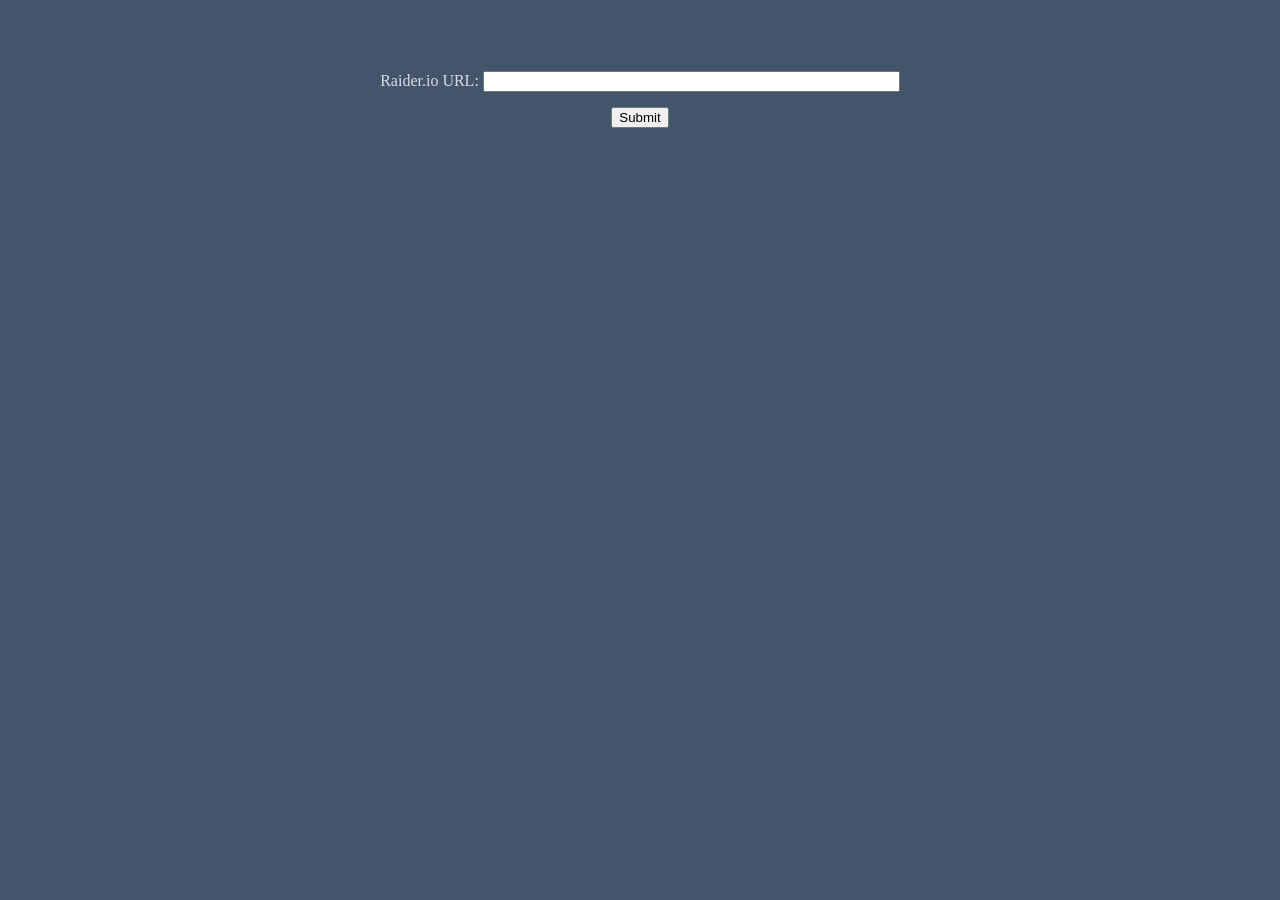
==== index.html @ 81be5b49 "fixed file name" ====
<!DOCTYPE html>
<html lang="en">

<head>
    <style>
        th,
        td {
            border: 1px solid black;
            border-radius: 4px;
            text-align: center;
            width: 30px;
            background-color: White;
            padding: 5px;
        }

        table {
            margin-left: auto;
            margin-right: auto;
        }
    </style>
    <meta charset="UTF-8" />
    <meta name="viewpoint" content="width=\, initial-scale=1.0" />
    <title>Score Chart</title>
</head>

<body style="background-color: #44546A; text-align:center">
    <h1 style="color: #D6DCE4"> <span id="characterName"></span></h1>
    <h2 style="color: #D6DCE4"><span id="characterScore"></span></h2>
    <table>
        <tr id="tb_headers"></tr>
        <tr id="tb_row_01"></tr>
        <tr id="tb_row_02"></tr>
        <tr id="tb_row_03"></tr>
        <tr id="tb_row_04"></tr>
        <tr id="tb_row_05"></tr>
        <tr id="tb_row_06"></tr>
        <tr id="tb_row_07"></tr>
        <tr id="tb_row_08"></tr>
    </table>

    <form action="javascript:getURLInput()">
        <label style="color: #D6DCE4" for="raiderPage">Raider.io URL:</label>
        <input style="margin-top: 50px" size="50" type="text" id="raiderioUrl"
            name="raiderPage" /><br />
        <input style="margin-top: 15px" type="submit" value="Submit" id="submitURL">
    </form>

    <p> <span id="test_text"></span></p>



    <script>
        var row01DungeonLabel = "Brackenhide Hollow";
        var row01DungeonID = "13991";
        var row02DungeonLabel = "Halls of Infusion";
        var row02DungeonID = "14082";
        var row03DungeonLabel = "Neltharus";
        var row03DungeonID = "14011";
        var row04DungeonLabel = "Uldaman: Legacy of Tyr";
        var row04DungeonID = "13968";
        var row05DungeonLabel = "Algeth'ar Academy";
        var row05DungeonID = "14032";
        var row06DungeonLabel = "Ruby Life Pools";
        var row06DungeonID = "14063";
        var row07DungeonLabel = "The Nokhud Offensive";
        var row07DungeonID = "13982";
        var row08DungeonLabel = "The Azure Vault";
        var row08DungeonID = "13954";


        var api_url = "";
        var data;


        var numberOfCol = 8;

        window.onload = function () {
            const queryString = window.location.search;
            if (queryString) {
                const urlParams = new URLSearchParams(queryString);
                const rioURL = urlParams.get('rio');

                // Set the input value
                document.getElementById("raiderioUrl").value = rioURL;

                getURLInput();
            }
        };

        function getURLInput() {
            var inputUrl = document.getElementById("raiderioUrl").value;

            const newUrl = window.location.origin + window.location.pathname + '?rio=' + encodeURIComponent(inputUrl);

            window.history.pushState({ path: newUrl }, '', newUrl);

            splitUrl(inputUrl);

            clearTable();
            getBestScore();
        }

        function clearTable() {
            document.getElementById("tb_headers").innerHTML = "";
            document.getElementById("tb_row_01").innerHTML = "";
            document.getElementById("tb_row_02").innerHTML = "";
            document.getElementById("tb_row_03").innerHTML = "";
            document.getElementById("tb_row_04").innerHTML = "";
            document.getElementById("tb_row_05").innerHTML = "";
            document.getElementById("tb_row_06").innerHTML = "";
            document.getElementById("tb_row_07").innerHTML = "";
            document.getElementById("tb_row_08").innerHTML = "";

            for (var key in tyran_dungeon_scores) {
                tyran_dungeon_scores[key] = 0;
            }
            for (var key in fort_dungeon_scores) {
                fort_dungeon_scores[key] = 0;
            }
        }

        function splitUrl(url) {
            var urlArray = url.split("/");
            var urlIndex = urlArray.indexOf("characters");

            var region = "";
            var realm = "";
            var name = "";

            region = urlArray[urlIndex + 1];
            realm = urlArray[urlIndex + 2];
            name = urlArray[urlIndex + 3];

            api_url = "https://raider.io/api/v1/characters/profile?region=" + region + "&realm=" + realm + "&name=" + name + "&fields=mythic_plus_best_runs,mythic_plus_alternate_runs,mythic_plus_scores_by_season:current";
        }

        async function getBestScore() {
            var response = await fetch(api_url);

            data = await response.json();
            document.getElementById('characterName').textContent = data.name + " - " + data.realm;
            for (var dun of data.mythic_plus_best_runs) {
                var dungeonID = String(dun.zone_id) + '_' + dun.affixes[0].id
                var dungeonScore = dun.score;
                if (dun.affixes[0].id == 10) {
                    fort_dungeon_scores[dungeonID] = dungeonScore;
                } else {
                    tyran_dungeon_scores[dungeonID] = dungeonScore;
                }
            }

            getAltScore();
        }

        async function getAltScore() {
            for (var dun of data.mythic_plus_alternate_runs) {
                var dungeonID = String(dun.zone_id) + '_' + dun.affixes[0].id
                var dungeonScore = dun.score;
                if (dun.affixes[0].id == 10) {
                    fort_dungeon_scores[dungeonID] = dungeonScore;
                } else {
                    tyran_dungeon_scores[dungeonID] = dungeonScore;
                }
            }
            getSeasonScore();
        }

        async function getSeasonScore() {
            var seasonScore = 0;
            seasonScore = data.mythic_plus_scores_by_season[0].scores.all;
            document.getElementById('characterScore').textContent = "Score - " + seasonScore;
            buildTable();
        }

        function getFortLowestKey() {
            var lowestScore = fort_dungeon_scores[row01DungeonID + "_10"];
            var highestScore = fort_dungeon_scores[row01DungeonID + "_10"];
            for (var key in fort_dungeon_scores) {
                lowestScore = Math.min(lowestScore, fort_dungeon_scores[key]);
                highestScore = Math.max(highestScore, fort_dungeon_scores[key]);
            }
            var startingKey = Math.max(getKeyByScore(lowestScore), getKeyByScore(highestScore) - numberOfCol + 2);
            return Math.max(startingKey, 2)
        }

        function getTyranLowestKey() {
            var lowestScore = tyran_dungeon_scores[row01DungeonID + "_9"];
            var highestScore = tyran_dungeon_scores[row01DungeonID + "_9"];
            for (var key in tyran_dungeon_scores) {
                lowestScore = Math.min(lowestScore, tyran_dungeon_scores[key]);
                highestScore = Math.max(highestScore, tyran_dungeon_scores[key]);
            }

            var startingKey = Math.max(getKeyByScore(lowestScore), getKeyByScore(highestScore) - numberOfCol + 2);
            return Math.max(startingKey, 2)
        }

        function higherKeyScore(score) {
            return Math.round(score * 1.5 * 100) / 100;
        }
        function lowerKeyScore(score) {
            return Math.round(score / 2 * 100) / 100;
        }

        function getKeyByScore(baseScore) {
            var keylvl = 0;
            var wowScore = baseScore * 1.5;
            for (var ks in keyScores) {
                if (keyScores[ks] < wowScore) {
                    keylvl = parseInt(ks);
                }
            }
            return Math.max(2, keylvl);
        }

        function getScore(baseScore1, baseScore2) {
            var higherScore = Math.max(baseScore1, baseScore2) * 1.5;
            var lowerScore = Math.min(baseScore1, baseScore2) / 2;
            return higherScore + lowerScore;
        }

        function getArrayPoints(startingKey, fortBase, tyranBase, affixLetter) {
            var arraySize = numberOfCol;
            var newKeyBase = keyScores[startingKey] / 1.5;
            var tablePoints = new Array();
            var currentScore = getScore(fortBase, tyranBase);

            if (affixLetter == 'F') {
                for (var i = 0; i < arraySize; i++) {
                    newKeyBase = keyScores[(startingKey + i)] / 1.5;
                    var newFortBase = Math.max(newKeyBase, fortBase);
                    var newScore = getScore(newFortBase, tyranBase);
                    tablePoints.push(Math.round(Math.max(0, newScore - currentScore) * 10) / 10);
                }
            }

            if (affixLetter == 'T') {
                for (var i = 0; i < arraySize; i++) {
                    newKeyBase = keyScores[startingKey + i] / 1.5;
                    var newTyranBase = Math.max(newKeyBase, tyranBase);
                    var newScore = getScore(newTyranBase, fortBase);
                    tablePoints.push(Math.round(Math.max(0, newScore - currentScore) * 10) / 10);
                }
            }

            return tablePoints;
        }

        function getTestArray() {
            return [100, 150, 375];
        }

        function buildRow(dungeonName, dungeonID, dungeonDiv) {
            var fortID = dungeonID + "_10"
            var tyranID = dungeonID + "_9"
            var fortCalcScore = 0;
            var tyranCalcScore = 0;

            if (fort_dungeon_scores[fortID] > tyran_dungeon_scores[tyranID]) {
                fortCalcScore = higherKeyScore(fort_dungeon_scores[fortID]);
                tyranCalcScore = lowerKeyScore(tyran_dungeon_scores[tyranID]);
            } else {
                fortCalcScore = lowerKeyScore(fort_dungeon_scores[fortID]);
                tyranCalcScore = higherKeyScore(tyran_dungeon_scores[tyranID]);
            }

            let cellN = document.createElement("td");
            let textN = document.createTextNode(dungeonName);
            cellN.appendChild(textN);
            dungeonDiv.appendChild(cellN);

            let cellF = document.createElement("td");
            let textF = document.createTextNode(fortCalcScore);
            if (fortCalcScore == 0) {
                cellF.style.backgroundColor = "#FF9999";
            }
            cellF.appendChild(textF);
            dungeonDiv.appendChild(cellF);

            let cellT = document.createElement("td");
            let textT = document.createTextNode(tyranCalcScore);
            if (tyranCalcScore == 0) {
                cellT.style.backgroundColor = "#FF9999";
            }
            cellT.appendChild(textT);
            dungeonDiv.appendChild(cellT);


            var startingKey = getFortLowestKey();
            var dungeonRow = getArrayPoints(startingKey, fort_dungeon_scores[fortID], tyran_dungeon_scores[tyranID], 'F');
            startingKey = getTyranLowestKey();
            dungeonRow = dungeonRow.concat(getArrayPoints(startingKey, fort_dungeon_scores[fortID], tyran_dungeon_scores[tyranID], 'T'));

            for (var i = 0; i < dungeonRow.length; i++) {
                var pointValue = dungeonRow[i];

                let cell = document.createElement("td");
                if (pointValue > 0) {
                    cell.style.backgroundColor = "#FFE699";
                } else {
                    cell.style.backgroundColor = "#8497B0";
                }
                let text = document.createTextNode(pointValue);
                cell.appendChild(text);
                dungeonDiv.appendChild(cell);
            }
        }

        function buildTable() {

            let headerDiv = document.getElementById("tb_headers");

            // <th style="width: 180px; background-color: #ACB9CA">Dungeon</th>
            let cell_dungeon = document.createElement("td");
            cell_dungeon.style.backgroundColor = "#ACB9CA";
            cell_dungeon.style.width = "180px";
            let text_dungeon = document.createTextNode("Dungeon");
            cell_dungeon.appendChild(text_dungeon);
            headerDiv.appendChild(cell_dungeon);
            //<th style="width: 100px; background-color: #9BC2E6">Fortified</th>
            let cell_fortified = document.createElement("td");
            cell_fortified.style.backgroundColor = "#9BC2E6";
            cell_fortified.style.width = "100px";
            let text_fortified = document.createTextNode("Fortified");
            cell_fortified.appendChild(text_fortified);
            headerDiv.appendChild(cell_fortified);
            //<th style="width: 100px; background-color: #A9D08E">Tyrannical</th>
            let cell_tyrannical = document.createElement("td");
            cell_tyrannical.style.backgroundColor = "#A9D08E";
            cell_tyrannical.style.width = "100px";
            let text_tyrannical = document.createTextNode("Tyrannical");
            cell_tyrannical.appendChild(text_tyrannical);
            headerDiv.appendChild(cell_tyrannical);

            var startingFortKey = getFortLowestKey();
            for (var i = 0; i < numberOfCol; i++) {
                let cell = document.createElement("td");
                cell.style.backgroundColor = "#9BC2E6";
                let text = document.createTextNode(startingFortKey + i);
                cell.appendChild(text);
                headerDiv.appendChild(cell);
            }
            var startingTyranKey = getTyranLowestKey();
            for (var i = 0; i < numberOfCol; i++) {
                let cell = document.createElement("td");
                cell.style.backgroundColor = "#A9D08E";
                let text = document.createTextNode(startingTyranKey + i);
                cell.appendChild(text);
                headerDiv.appendChild(cell);
            }

            let div_01 = document.getElementById("tb_row_01");
            buildRow(row01DungeonLabel, row01DungeonID, div_01);
            let div_02 = document.getElementById("tb_row_02");
            buildRow(row02DungeonLabel, row02DungeonID, div_02);
            let div_03 = document.getElementById("tb_row_03");
            buildRow(row03DungeonLabel, row03DungeonID, div_03);
            let div_04 = document.getElementById("tb_row_04");
            buildRow(row04DungeonLabel, row04DungeonID, div_04);
            let div_05 = document.getElementById("tb_row_05");
            buildRow(row05DungeonLabel, row05DungeonID, div_05);
            let div_06 = document.getElementById("tb_row_06");
            buildRow(row06DungeonLabel, row06DungeonID, div_06);
            let div_07 = document.getElementById("tb_row_07");
            buildRow(row07DungeonLabel, row07DungeonID, div_07);
            let div_08 = document.getElementById("tb_row_08");
            buildRow(row08DungeonLabel, row08DungeonID, div_08);

        }

        var tyran_dungeon_scores = {
            "13991_9": 0,
            "14082_9": 0,
            "14011_9": 0,
            "13968_9": 0,
            "14032_9": 0,
            "14063_9": 0,
            "13982_9": 0,
            "13954_9": 0,
        }

        var fort_dungeon_scores = {
            "13991_9": 0,
            "14082_9": 0,
            "14011_9": 0,
            "13968_9": 0,
            "14032_9": 0,
            "14063_9": 0,
            "13982_9": 0,
            "13954_9": 0,
        }


        var keyScores = {
            2: 141,
            3: 151.5,
            4: 162,
            5: 187.5,
            6: 198,
            7: 208,
            8: 219,
            9: 229.5,
            10: 255,
            11: 265.5,
            12: 276,
            13: 286.5,
            14: 297,
            15: 307.5,
            16: 318,
            17: 328.5,
            18: 339,
            19: 349.5,
            20: 360,
            21: 370.5,
            22: 381,
            23: 391.5,
            24: 402,
            25: 412.5,
            26: 423,
            27: 433.5,
            28: 444,
            29: 454.5,
            30: 465,
        };

        var keyBaseScores = {
            2: 94,
            3: 101,
            4: 108,
            5: 125,
            6: 132,
            7: 139,
            8: 146,
            9: 153,
            10: 170,
            11: 177,
            12: 184,
            13: 191,
            14: 198,
            15: 205,
            16: 212,
            17: 219,
            18: 226,
            19: 233,
            20: 240,
            21: 247,
            22: 254,
            23: 261,
            24: 268,
            25: 275,
            26: 282,
            27: 289,
            28: 296,
            29: 303,
            30: 310,
        };

        getBestScore();
    </script>
</body>

</html>
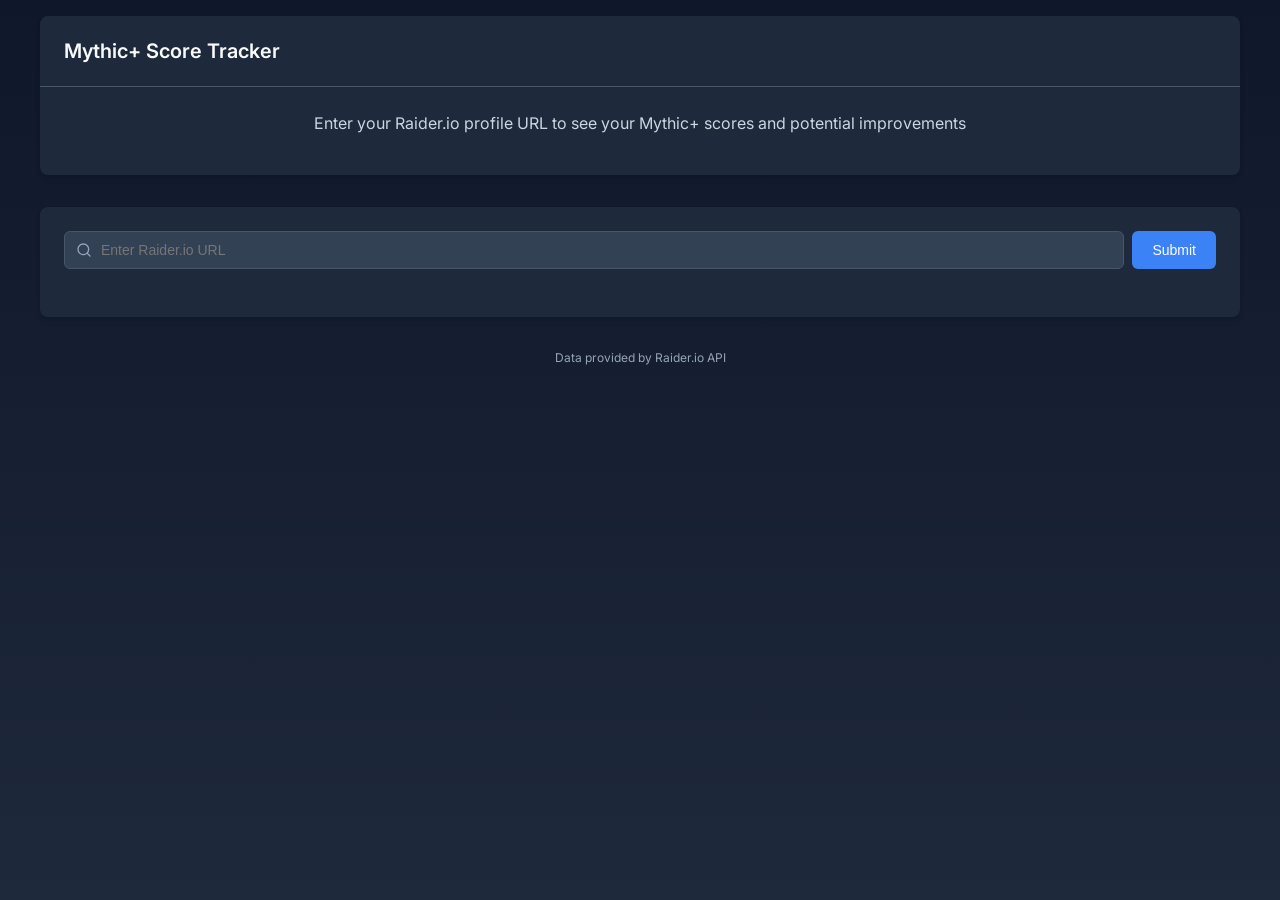
==== commit f4a793d1: "s2 updates" ====
--- a/index.html
+++ b/index.html
@@ -1,462 +1,907 @@
-<!DOCTYPE html>
 <html lang="en">
 
 <head>
+    <meta charset="UTF-8" />
+    <meta name="viewport" content="width=device-width, initial-scale=1.0" />
+    <title>WoW Mythic+ Score Tracker</title>
+    <link rel="stylesheet"
+        href="https://fonts.googleapis.com/css2?family=Inter:wght@400;500;600;700&display=swap">
     <style>
+        :root {
+            --bg-primary: #0f172a;
+            --bg-secondary: #1e293b;
+            --bg-card: #334155;
+            --text-primary: #f8fafc;
+            --text-secondary: #cbd5e1;
+            --text-muted: #94a3b8;
+            --border-color: #475569;
+            --accent-color: #3b82f6;
+            --accent-hover: #2563eb;
+            --success: #10b981;
+            --warning: #f59e0b;
+            --danger: #ef4444;
+            --gray-100: #f1f5f9;
+            --gray-200: #e2e8f0;
+            --gray-300: #cbd5e1;
+            --gray-400: #94a3b8;
+            --gray-500: #64748b;
+            --gray-600: #475569;
+            --gray-700: #334155;
+            --gray-800: #1e293b;
+            --gray-900: #0f172a;
+
+            /* WoW quality colors */
+            --quality-poor: #9d9d9d;
+            --quality-common: #ffffff;
+            --quality-uncommon: #1eff00;
+            --quality-rare: #0070dd;
+            --quality-epic: #a335ee;
+            --quality-legendary: #ff8000;
+        }
+
+        * {
+            margin: 0;
+            padding: 0;
+            box-sizing: border-box;
+        }
+
+        body {
+            font-family: 'Inter', -apple-system, BlinkMacSystemFont, 'Segoe UI', Roboto, Oxygen, Ubuntu, Cantarell, 'Open Sans', 'Helvetica Neue', sans-serif;
+            background-color: var(--bg-primary);
+            background-image: linear-gradient(to bottom, #0f172a, #1e293b);
+            background-attachment: fixed;
+            color: var(--text-primary);
+            line-height: 1.5;
+            padding: 1rem;
+            min-height: 100vh;
+        }
+
+        .container {
+            max-width: 1200px;
+            margin: 0 auto;
+        }
+
+        .card {
+            background-color: var(--bg-secondary);
+            border-radius: 0.5rem;
+            box-shadow: 0 4px 6px -1px rgba(0, 0, 0, 0.1), 0 2px 4px -1px rgba(0, 0, 0, 0.06);
+            overflow: hidden;
+            margin-bottom: 1.5rem;
+        }
+
+        .card-header {
+            padding: 1.25rem 1.5rem;
+            border-bottom: 1px solid var(--border-color);
+        }
+
+        .card-title {
+            font-size: 1.25rem;
+            font-weight: 600;
+        }
+
+        .card-body {
+            padding: 1.5rem;
+        }
+
+        .profile-header {
+            display: flex;
+            flex-direction: column;
+            align-items: center;
+            gap: 1rem;
+            margin-bottom: 2rem;
+        }
+
+        @media (min-width: 768px) {
+            .profile-header {
+                flex-direction: row;
+                justify-content: space-between;
+            }
+        }
+
+        .character-info {
+            display: flex;
+            align-items: center;
+            gap: 1rem;
+        }
+
+        .avatar-container {
+            position: relative;
+        }
+
+        .avatar {
+            width: 64px;
+            height: 64px;
+            border-radius: 50%;
+            border: 3px solid var(--accent-color);
+            object-fit: cover;
+        }
+
+        .avatar-badge {
+            position: absolute;
+            bottom: -4px;
+            right: -4px;
+            background-color: var(--accent-color);
+            border-radius: 50%;
+            width: 24px;
+            height: 24px;
+            display: flex;
+            align-items: center;
+            justify-content: center;
+        }
+
+        .avatar-badge svg {
+            width: 14px;
+            height: 14px;
+            fill: white;
+        }
+
+        .character-name {
+            font-size: 1.5rem;
+            font-weight: 700;
+        }
+
+        .character-realm {
+            color: var(--text-secondary);
+            font-size: 0.875rem;
+        }
+
+        .external-link {
+            display: flex;
+            align-items: center;
+            gap: 0.25rem;
+            color: var(--accent-color);
+            text-decoration: none;
+            font-size: 0.875rem;
+        }
+
+        .external-link:hover {
+            color: var(--accent-hover);
+            text-decoration: underline;
+        }
+
+        .score-display {
+            text-align: center;
+        }
+
+        @media (min-width: 768px) {
+            .score-display {
+                text-align: right;
+            }
+        }
+
+        .score-label {
+            text-transform: uppercase;
+            letter-spacing: 0.05em;
+            font-size: 0.75rem;
+            color: var(--text-muted);
+            margin-bottom: 0.25rem;
+        }
+
+        .score-value {
+            font-size: 2rem;
+            font-weight: 700;
+        }
+
+        .table-container {
+            overflow-x: auto;
+        }
+
+        table {
+            width: 100%;
+            border-collapse: collapse;
+        }
+
         th,
         td {
-            border: 1px solid black;
-            border-radius: 4px;
+            padding: 0.75rem 1rem;
+            text-align: left;
+        }
+
+        th {
+            background-color: var(--gray-700);
+            font-weight: 600;
+            font-size: 0.875rem;
+            color: var(--text-secondary);
+            position: sticky;
+            top: 0;
+        }
+
+        td {
+            border-bottom: 1px solid var(--border-color);
+        }
+
+        tr:hover {
+            background-color: rgba(255, 255, 255, 0.05);
+        }
+
+        .text-center {
             text-align: center;
-            width: 30px;
-            background-color: White;
-            padding: 5px;
-        }
-
-        table {
-            margin-left: auto;
-            margin-right: auto;
+        }
+
+        .dungeon-name {
+            display: flex;
+            align-items: center;
+            gap: 0.5rem;
+        }
+
+        .dungeon-abbr {
+            display: inline-block;
+            padding: 0.125rem 0.375rem;
+            border-radius: 0.25rem;
+            background-color: var(--gray-700);
+            color: var(--text-secondary);
+            font-size: 0.75rem;
+            font-weight: 600;
+            font-family: monospace;
+            width: 60px;
+            text-align: center;
+            flex-shrink: 0;
+        }
+
+        .dungeon-full-name {
+            white-space: nowrap;
+            overflow: hidden;
+            text-overflow: ellipsis;
+        }
+
+        .badge {
+            display: inline-block;
+            padding: 0.25rem 0.5rem;
+            border-radius: 0.25rem;
+            font-size: 0.75rem;
+            font-weight: 600;
+            text-align: center;
+            min-width: 2.5rem;
+        }
+
+        .badge-score {
+            background-color: var(--gray-700);
+            color: var(--text-primary);
+        }
+
+        .badge-score-0 {
+            background-color: var(--danger);
+            color: white;
+        }
+
+        .badge-points {
+            background-color: var(--gray-700);
+            color: var(--text-muted);
+        }
+
+        /* Updated point badge colors - inverted to make higher numbers more appealing */
+        .badge-points-low {
+            background-color: rgba(148, 163, 184, 0.2);
+            color: #cbd5e1;
+        }
+
+        .badge-points-medium {
+            background-color: rgba(245, 158, 11, 0.2);
+            color: #fcd34d;
+        }
+
+        .badge-points-high {
+            background-color: rgba(239, 68, 68, 0.2);
+            color: #fca5a5;
+        }
+
+        .badge-points-very-high {
+            background-color: rgba(16, 185, 129, 0.2);
+            color: #6ee7b7;
+        }
+
+        .form-container {
+            margin-top: 2rem;
+        }
+
+        .form-group {
+            display: flex;
+            flex-direction: column;
+            gap: 0.5rem;
+            margin-bottom: 1.5rem;
+        }
+
+        @media (min-width: 640px) {
+            .form-group {
+                flex-direction: row;
+            }
+        }
+
+        .input-container {
+            position: relative;
+            flex: 1;
+        }
+
+        .input-icon {
+            position: absolute;
+            left: 0.75rem;
+            top: 50%;
+            transform: translateY(-50%);
+            color: var(--text-muted);
+        }
+
+        .input {
+            width: 100%;
+            padding: 0.625rem 0.75rem 0.625rem 2.25rem;
+            border-radius: 0.375rem;
+            border: 1px solid var(--border-color);
+            background-color: var(--gray-700);
+            color: var(--text-primary);
+            font-size: 0.875rem;
+        }
+
+        .input:focus {
+            outline: none;
+            border-color: var(--accent-color);
+            box-shadow: 0 0 0 2px rgba(59, 130, 246, 0.3);
+        }
+
+        .button {
+            display: inline-flex;
+            align-items: center;
+            justify-content: center;
+            padding: 0.625rem 1.25rem;
+            border-radius: 0.375rem;
+            font-weight: 500;
+            font-size: 0.875rem;
+            cursor: pointer;
+            transition: all 0.2s;
+            border: none;
+        }
+
+        .button-primary {
+            background-color: var(--accent-color);
+            color: white;
+        }
+
+        .button-primary:hover {
+            background-color: var(--accent-hover);
+        }
+
+        .button-primary:disabled {
+            opacity: 0.7;
+            cursor: not-allowed;
+        }
+
+        .footer {
+            margin-top: 2rem;
+            text-align: center;
+            color: var(--text-muted);
+            font-size: 0.75rem;
+        }
+
+        /* WoW quality colors for scores */
+        .quality-poor {
+            color: var(--quality-poor);
+        }
+
+        .quality-common {
+            color: var(--quality-common);
+        }
+
+        .quality-uncommon {
+            color: var(--quality-uncommon);
+        }
+
+        .quality-rare {
+            color: var(--quality-rare);
+        }
+
+        .quality-epic {
+            color: var(--quality-epic);
+        }
+
+        .quality-legendary {
+            color: var(--quality-legendary);
+        }
+
+        /* Score badge colors */
+        .score-0 {
+            background-color: var(--danger);
+            color: white;
+        }
+
+        .score-low {
+            background-color: var(--quality-common);
+            color: var(--gray-900);
+        }
+
+        .score-medium {
+            background-color: var(--quality-uncommon);
+            color: var(--gray-900);
+        }
+
+        .score-high {
+            background-color: var(--quality-rare);
+            color: white;
+        }
+
+        .score-very-high {
+            background-color: var(--quality-epic);
+            color: white;
+        }
+
+        .score-max {
+            background-color: var(--quality-legendary);
+            color: white;
+        }
+
+        /* Loading spinner */
+        .spinner {
+            display: inline-block;
+            width: 1rem;
+            height: 1rem;
+            border: 2px solid rgba(255, 255, 255, 0.3);
+            border-radius: 50%;
+            border-top-color: white;
+            animation: spin 1s ease-in-out infinite;
+            margin-right: 0.5rem;
+        }
+
+        @keyframes spin {
+            to {
+                transform: rotate(360deg);
+            }
+        }
+
+        .hidden {
+            display: none;
+        }
+
+        .visible {
+            display: block;
         }
     </style>
-    <meta charset="UTF-8" />
-    <meta name="viewpoint" content="width=\, initial-scale=1.0" />
-    <title>Score Chart</title>
 </head>
 
-<body style="background-color: #44546A; text-align:center">
-    <h1 style="color: #D6DCE4"> <span id="characterName"></span></h1>
-    <h2 style="color: #D6DCE4"><span id="characterScore"></span></h2>
-    <table>
-        <tr id="tb_headers"></tr>
-        <tr id="tb_row_01"></tr>
-        <tr id="tb_row_02"></tr>
-        <tr id="tb_row_03"></tr>
-        <tr id="tb_row_04"></tr>
-        <tr id="tb_row_05"></tr>
-        <tr id="tb_row_06"></tr>
-        <tr id="tb_row_07"></tr>
-        <tr id="tb_row_08"></tr>
-    </table>
-
-    <form action="javascript:getURLInput()">
-        <label style="color: #D6DCE4" for="raiderPage">Raider.io URL:</label>
-        <input style="margin-top: 50px" size="50" type="text" id="raiderioUrl"
-            name="raiderPage" /><br />
-        <input style="margin-top: 15px" type="submit" value="Submit" id="submitURL">
-    </form>
-
-    <p> <span id="test_text"></span></p>
-
-
+<body>
+    <div class="container">
+        <div id="characterInfo" class="hidden">
+            <div class="profile-header">
+                <div class="character-info">
+                    <div class="avatar-container">
+                        <img id="characterThumbnail" class="avatar" src="/placeholder.svg"
+                            alt="Character Avatar">
+                        <div class="avatar-badge">
+                            <svg xmlns="http://www.w3.org/2000/svg" viewBox="0 0 24 24"
+                                fill="currentColor">
+                                <path
+                                    d="M11.34 15.02c.39.39 1.02.39 1.41 0l6.36-6.36c.39-.39.39-1.02 0-1.41a.9959.9959 0 0 0-1.41 0L12 12.69 6.3 6.99c-.39-.39-1.02-.39-1.41 0-.39.39-.39 1.02 0 1.41l6.45 6.62Z">
+                                </path>
+                            </svg>
+                        </div>
+                    </div>
+                    <div>
+                        <h1 id="characterNameDisplay" class="character-name"></h1>
+                        <a id="profileLink" class="external-link" target="_blank" href="#">
+                            View on Raider.io
+                            <svg xmlns="http://www.w3.org/2000/svg" width="12" height="12"
+                                viewBox="0 0 24 24" fill="none" stroke="currentColor"
+                                stroke-width="2"
+                                stroke-linecap="round" stroke-linejoin="round">
+                                <path
+                                    d="M18 13v6a2 2 0 0 1-2 2H5a2 2 0 0 1-2-2V8a2 2 0 0 1 2-2h6">
+                                </path>
+                                <polyline points="15 3 21 3 21 9"></polyline>
+                                <line x1="10" y1="14" x2="21" y2="3"></line>
+                            </svg>
+                        </a>
+                    </div>
+                </div>
+                <div class="score-display">
+                    <div class="score-label">Mythic+ Score</div>
+                    <div id="characterScore" class="score-value quality-rare">0</div>
+                </div>
+            </div>
+
+            <div class="card">
+                <div class="card-header">
+                    <h2 class="card-title">Dungeon Score Improvement</h2>
+                </div>
+                <div class="card-body">
+                    <div class="table-container">
+                        <table>
+                            <thead>
+                                <tr id="tb_headers">
+                                    <th style="width: 250px;">Dungeon</th>
+                                    <th style="width: 100px;" class="text-center">Current Score
+                                    </th>
+                                    <!-- Key level headers will be added dynamically -->
+                                </tr>
+                            </thead>
+                            <tbody id="dungeonTableBody">
+                                <!-- Dungeon rows will be added dynamically -->
+                            </tbody>
+                        </table>
+                    </div>
+                </div>
+            </div>
+        </div>
+
+        <div id="welcomeCard" class="card">
+            <div class="card-header">
+                <h2 class="card-title">Mythic+ Score Tracker</h2>
+            </div>
+            <div class="card-body">
+                <p
+                    style="color: var(--text-secondary); margin-bottom: 1rem; text-align: center;">
+                    Enter your Raider.io profile URL to see your Mythic+ scores and potential
+                    improvements
+                </p>
+            </div>
+        </div>
+
+        <div class="card form-container">
+            <div class="card-body">
+                <form id="rioForm" onsubmit="return false;">
+                    <div class="form-group">
+                        <div class="input-container">
+                            <div class="input-icon">
+                                <svg xmlns="http://www.w3.org/2000/svg" width="16" height="16"
+                                    viewBox="0 0 24 24" fill="none" stroke="currentColor"
+                                    stroke-width="2"
+                                    stroke-linecap="round" stroke-linejoin="round">
+                                    <circle cx="11" cy="11" r="8"></circle>
+                                    <line x1="21" y1="21" x2="16.65" y2="16.65"></line>
+                                </svg>
+                            </div>
+                            <input type="text" id="raiderioUrl" class="input"
+                                placeholder="Enter Raider.io URL">
+                        </div>
+                        <button type="submit" id="submitURL" class="button button-primary">
+                            <span id="loadingSpinner" class="spinner hidden"></span>
+                            <span id="submitText">Submit</span>
+                        </button>
+                    </div>
+                </form>
+            </div>
+        </div>
+
+        <div class="footer">
+            <p>Data provided by Raider.io API</p>
+        </div>
+    </div>
 
     <script>
-        var row01DungeonLabel = "Brackenhide Hollow";
-        var row01DungeonID = "13991";
-        var row02DungeonLabel = "Halls of Infusion";
-        var row02DungeonID = "14082";
-        var row03DungeonLabel = "Neltharus";
-        var row03DungeonID = "14011";
-        var row04DungeonLabel = "Uldaman: Legacy of Tyr";
-        var row04DungeonID = "13968";
-        var row05DungeonLabel = "Algeth'ar Academy";
-        var row05DungeonID = "14032";
-        var row06DungeonLabel = "Ruby Life Pools";
-        var row06DungeonID = "14063";
-        var row07DungeonLabel = "The Nokhud Offensive";
-        var row07DungeonID = "13982";
-        var row08DungeonLabel = "The Azure Vault";
-        var row08DungeonID = "13954";
-
-
-        var api_url = "";
-        var data;
-
-
-        var numberOfCol = 8;
-
-        window.onload = function () {
+        const dungeons = [
+            {
+                "id": 14938,
+                "challenge_mode_id": 500,
+                "slug": "the-rookery",
+                "name": "The Rookery",
+                "short_name": "ROOK"
+            },
+            {
+                "id": 12841,
+                "challenge_mode_id": 382,
+                "slug": "theater-of-pain",
+                "name": "Theater of Pain",
+                "short_name": "TOP"
+            },
+            {
+                "id": 14882,
+                "challenge_mode_id": 504,
+                "slug": "darkflame-cleft",
+                "name": "Darkflame Cleft",
+                "short_name": "DFC"
+            },
+            {
+                "id": 8064,
+                "challenge_mode_id": 247,
+                "slug": "the-motherlode",
+                "name": "The MOTHERLODE!!",
+                "short_name": "ML"
+            },
+            {
+                "id": 800002,
+                "challenge_mode_id": 370,
+                "slug": "mechagon-workshop",
+                "name": "Mechagon Workshop",
+                "short_name": "WORK"
+            },
+            {
+                "id": 15103,
+                "challenge_mode_id": 506,
+                "slug": "cinderbrew-meadery",
+                "name": "Cinderbrew Meadery",
+                "short_name": "BREW"
+            },
+            {
+                "id": 14954,
+                "challenge_mode_id": 499,
+                "slug": "priory-of-the-sacred-flame",
+                "name": "Priory of the Sacred Flame",
+                "short_name": "PSF"
+            },
+            {
+                "id": 15452,
+                "challenge_mode_id": 525,
+                "slug": "operation-floodgate",
+                "name": "Operation: Floodgate",
+                "short_name": "FLOOD"
+            }
+        ];
+
+        const keyScores = {
+            2: 165, 3: 180, 4: 205, 5: 220, 6: 235, 7: 265, 8: 280, 9: 295, 10: 320,
+            11: 335, 12: 365, 13: 380, 14: 395, 15: 410, 16: 425, 17: 440, 18: 455,
+            19: 470, 20: 485, 21: 500, 22: 515, 23: 530, 24: 545, 25: 560, 26: 575,
+            27: 590, 28: 605, 29: 620, 30: 635
+        };
+
+        let api_url = "";
+        let data;
+        let dungeon_scores = {};
+        const numberOfCol = 8;
+
+        // Initialize dungeon scores
+        dungeons.forEach(dungeon => {
+            dungeon_scores[dungeon.id.toString()] = 0;
+        });
+
+        document.addEventListener('DOMContentLoaded', function () {
+            // Set up form submission
+            document.getElementById('rioForm').addEventListener('submit', function (e) {
+                e.preventDefault();
+                getURLInput();
+            });
+
+            // Check for URL parameter
             const queryString = window.location.search;
             if (queryString) {
                 const urlParams = new URLSearchParams(queryString);
                 const rioURL = urlParams.get('rio');
 
-                // Set the input value
-                document.getElementById("raiderioUrl").value = rioURL;
-
-                getURLInput();
-            }
-        };
+                if (rioURL) {
+                    // Set the input value
+                    document.getElementById("raiderioUrl").value = rioURL;
+                    getURLInput();
+                }
+            }
+        });
 
         function getURLInput() {
-            var inputUrl = document.getElementById("raiderioUrl").value;
-
+            const inputUrl = document.getElementById("raiderioUrl").value;
+            if (!inputUrl) return;
+
+            // Show loading state
+            setLoading(true);
+
+            // Update URL with query parameter
             const newUrl = window.location.origin + window.location.pathname + '?rio=' + encodeURIComponent(inputUrl);
-
             window.history.pushState({ path: newUrl }, '', newUrl);
 
             splitUrl(inputUrl);
-
             clearTable();
             getBestScore();
         }
 
+        function setLoading(isLoading) {
+            const spinner = document.getElementById('loadingSpinner');
+            const submitText = document.getElementById('submitText');
+            const submitButton = document.getElementById('submitURL');
+
+            if (isLoading) {
+                spinner.classList.remove('hidden');
+                submitText.textContent = 'Loading...';
+                submitButton.disabled = true;
+            } else {
+                spinner.classList.add('hidden');
+                submitText.textContent = 'Submit';
+                submitButton.disabled = false;
+            }
+        }
+
         function clearTable() {
-            document.getElementById("tb_headers").innerHTML = "";
-            document.getElementById("tb_row_01").innerHTML = "";
-            document.getElementById("tb_row_02").innerHTML = "";
-            document.getElementById("tb_row_03").innerHTML = "";
-            document.getElementById("tb_row_04").innerHTML = "";
-            document.getElementById("tb_row_05").innerHTML = "";
-            document.getElementById("tb_row_06").innerHTML = "";
-            document.getElementById("tb_row_07").innerHTML = "";
-            document.getElementById("tb_row_08").innerHTML = "";
-
-            for (var key in tyran_dungeon_scores) {
-                tyran_dungeon_scores[key] = 0;
-            }
-            for (var key in fort_dungeon_scores) {
-                fort_dungeon_scores[key] = 0;
-            }
-        }
-
-        function splitUrl(url) {
+            // Clear table headers except first two
+            const headerRow = document.getElementById("tb_headers");
+            while (headerRow.children.length > 2) {
+                headerRow.removeChild(headerRow.lastChild);
+            }
+
+            // Clear table body
+            document.getElementById("dungeonTableBody").innerHTML = "";
+
+            // Reset dungeon scores
+            for (var key in dungeon_scores) {
+                dungeon_scores[key] = 0;
+            }
+    @@ -155,265 +713,197 @@ <h2 style="color: #D6DCE4"><span id="characterScore"></span></h2>
             var urlArray = url.split("/");
             var urlIndex = urlArray.indexOf("characters");
 
-            var region = "";
-            var realm = "";
-            var name = "";
-
-            region = urlArray[urlIndex + 1];
-            realm = urlArray[urlIndex + 2];
-            name = urlArray[urlIndex + 3];
-
-            api_url = "https://raider.io/api/v1/characters/profile?region=" + region + "&realm=" + realm + "&name=" + name + "&fields=mythic_plus_best_runs,mythic_plus_alternate_runs,mythic_plus_scores_by_season:current";
+            if (urlIndex === -1) {
+                alert("Invalid Raider.io URL");
+                setLoading(false);
+                return;
+            }
+
+            var region = urlArray[urlIndex + 1];
+            var realm = urlArray[urlIndex + 2];
+            var name = urlArray[urlIndex + 3];
+
+            api_url = "https://raider.io/api/v1/characters/profile?region=" + region + "&realm=" + realm + "&name=" + name + "&fields=mythic_plus_best_runs,mythic_plus_scores_by_season:current";
         }
 
         async function getBestScore() {
-            var response = await fetch(api_url);
-
-            data = await response.json();
-            document.getElementById('characterName').textContent = data.name + " - " + data.realm;
-            for (var dun of data.mythic_plus_best_runs) {
-                var dungeonID = String(dun.zone_id) + '_' + dun.affixes[0].id
-                var dungeonScore = dun.score;
-                if (dun.affixes[0].id == 10) {
-                    fort_dungeon_scores[dungeonID] = dungeonScore;
-                } else {
-                    tyran_dungeon_scores[dungeonID] = dungeonScore;
+            try {
+                var response = await fetch(api_url);
+                data = await response.json();
+
+                // Update character info
+                document.getElementById('characterNameDisplay').textContent = data.name + " - " + data.realm;
+                document.getElementById('characterThumbnail').src = data.thumbnail_url;
+                document.getElementById('profileLink').href = data.profile_url;
+
+                // Process best runs
+                if (data.mythic_plus_best_runs) {
+                    for (var dun of data.mythic_plus_best_runs) {
+                        var dungeonID = String(dun.zone_id);
+                        var dungeonScore = dun.score;
+                        dungeon_scores[dungeonID] = Math.max(dungeon_scores[dungeonID] || 0, dungeonScore);
+                    }
                 }
-            }
-
-            getAltScore();
-        }
-
-        async function getAltScore() {
-            for (var dun of data.mythic_plus_alternate_runs) {
-                var dungeonID = String(dun.zone_id) + '_' + dun.affixes[0].id
-                var dungeonScore = dun.score;
-                if (dun.affixes[0].id == 10) {
-                    fort_dungeon_scores[dungeonID] = dungeonScore;
-                } else {
-                    tyran_dungeon_scores[dungeonID] = dungeonScore;
+
+                // Get alternate runs if available
+                if (data.mythic_plus_alternate_runs) {
+                    for (var dun of data.mythic_plus_alternate_runs) {
+                        var dungeonID = String(dun.zone_id);
+                        var dungeonScore = dun.score;
+                        dungeon_scores[dungeonID] = Math.max(dungeon_scores[dungeonID] || 0, dungeonScore);
+                    }
                 }
-            }
-            getSeasonScore();
-        }
-
-        async function getSeasonScore() {
-            var seasonScore = 0;
-            seasonScore = data.mythic_plus_scores_by_season[0].scores.all;
-            document.getElementById('characterScore').textContent = "Score - " + seasonScore;
-            buildTable();
-        }
-
-        function getFortLowestKey() {
-            var lowestScore = fort_dungeon_scores[row01DungeonID + "_10"];
-            var highestScore = fort_dungeon_scores[row01DungeonID + "_10"];
-            for (var key in fort_dungeon_scores) {
-                lowestScore = Math.min(lowestScore, fort_dungeon_scores[key]);
-                highestScore = Math.max(highestScore, fort_dungeon_scores[key]);
-            }
+
+                // Get season score
+                var seasonScore = data.mythic_plus_scores_by_season[0].scores.all;
+                document.getElementById('characterScore').textContent = seasonScore.toLocaleString();
+
+                // Set score color class
+                const scoreElement = document.getElementById('characterScore');
+                scoreElement.className = 'score-value ' + getScoreQualityClass(seasonScore);
+
+                // Show character info and build table
+                document.getElementById('characterInfo').classList.remove('hidden');
+                document.getElementById('welcomeCard').classList.add('hidden');
+
+                buildTable();
+            } catch (error) {
+                console.error('Error fetching data:', error);
+                alert('Error fetching data from Raider.io');
+            } finally {
+                setLoading(false);
+            }
+        }
+
+        function getScoreQualityClass(score) {
+            if (score >= 2800) return 'quality-legendary';
+            if (score >= 2400) return 'quality-epic';
+            if (score >= 2000) return 'quality-rare';
+            if (score >= 1600) return 'quality-uncommon';
+            if (score >= 1200) return 'quality-common';
+            return 'quality-poor';
+        }
+
+        function getKeyByScore(score) {
+            let keyLevel = 0;
+            for (const [key, value] of Object.entries(keyScores)) {
+                if (value < score) {
+                    keyLevel = parseInt(key);
+                }
+            }
+            return Math.max(2, keyLevel);
+        }
+
+        function getLowestKey() {
+            var lowestScore = Infinity;
+            var highestScore = 0;
+
+            for (var dungeonID in dungeon_scores) {
+                var dungeonScore = dungeon_scores[dungeonID];
+                if (dungeonScore > 0) {
+                    lowestScore = Math.min(lowestScore, dungeonScore);
+                }
+                highestScore = Math.max(highestScore, dungeonScore);
+            }
+
+            // If all scores are 0, default to key level 2
+            if (lowestScore === Infinity) lowestScore = 0;
+
             var startingKey = Math.max(getKeyByScore(lowestScore), getKeyByScore(highestScore) - numberOfCol + 2);
-            return Math.max(startingKey, 2)
-        }
-
-        function getTyranLowestKey() {
-            var lowestScore = tyran_dungeon_scores[row01DungeonID + "_9"];
-            var highestScore = tyran_dungeon_scores[row01DungeonID + "_9"];
-            for (var key in tyran_dungeon_scores) {
-                lowestScore = Math.min(lowestScore, tyran_dungeon_scores[key]);
-                highestScore = Math.max(highestScore, tyran_dungeon_scores[key]);
-            }
-
-            var startingKey = Math.max(getKeyByScore(lowestScore), getKeyByScore(highestScore) - numberOfCol + 2);
-            return Math.max(startingKey, 2)
-        }
-
-        function higherKeyScore(score) {
-            return Math.round(score * 1.5 * 100) / 100;
-        }
-        function lowerKeyScore(score) {
-            return Math.round(score / 2 * 100) / 100;
-        }
-
-        function getKeyByScore(baseScore) {
-            var keylvl = 0;
-            var wowScore = baseScore * 1.5;
-            for (var ks in keyScores) {
-                if (keyScores[ks] < wowScore) {
-                    keylvl = parseInt(ks);
-                }
-            }
-            return Math.max(2, keylvl);
-        }
-
-        function getScore(baseScore1, baseScore2) {
-            var higherScore = Math.max(baseScore1, baseScore2) * 1.5;
-            var lowerScore = Math.min(baseScore1, baseScore2) / 2;
-            return higherScore + lowerScore;
-        }
-
-        function getArrayPoints(startingKey, fortBase, tyranBase, affixLetter) {
+            return Math.max(startingKey, 2);
+        }
+
+        function getArrayPoints(startingKey, baseScore) {
             var arraySize = numberOfCol;
-            var newKeyBase = keyScores[startingKey] / 1.5;
-            var tablePoints = new Array();
-            var currentScore = getScore(fortBase, tyranBase);
-
-            if (affixLetter == 'F') {
-                for (var i = 0; i < arraySize; i++) {
-                    newKeyBase = keyScores[(startingKey + i)] / 1.5;
-                    var newFortBase = Math.max(newKeyBase, fortBase);
-                    var newScore = getScore(newFortBase, tyranBase);
-                    tablePoints.push(Math.round(Math.max(0, newScore - currentScore) * 10) / 10);
-                }
-            }
-
-            if (affixLetter == 'T') {
-                for (var i = 0; i < arraySize; i++) {
-                    newKeyBase = keyScores[startingKey + i] / 1.5;
-                    var newTyranBase = Math.max(newKeyBase, tyranBase);
-                    var newScore = getScore(newTyranBase, fortBase);
-                    tablePoints.push(Math.round(Math.max(0, newScore - currentScore) * 10) / 10);
-                }
+            var tablePoints = [];
+            var currentScore = baseScore;
+
+            for (var i = 0; i < arraySize; i++) {
+                var newKeyScore = keyScores[startingKey + i] || 0;
+                var newScore = Math.max(newKeyScore, currentScore);
+                tablePoints.push(Math.round(Math.max(0, newScore - currentScore) * 10) / 10);
             }
 
             return tablePoints;
         }
 
-        function getTestArray() {
-            return [100, 150, 375];
-        }
-
-        function buildRow(dungeonName, dungeonID, dungeonDiv) {
-            var fortID = dungeonID + "_10"
-            var tyranID = dungeonID + "_9"
-            var fortCalcScore = 0;
-            var tyranCalcScore = 0;
-
-            if (fort_dungeon_scores[fortID] > tyran_dungeon_scores[tyranID]) {
-                fortCalcScore = higherKeyScore(fort_dungeon_scores[fortID]);
-                tyranCalcScore = lowerKeyScore(tyran_dungeon_scores[tyranID]);
-            } else {
-                fortCalcScore = lowerKeyScore(fort_dungeon_scores[fortID]);
-                tyranCalcScore = higherKeyScore(tyran_dungeon_scores[tyranID]);
-            }
-
-            let cellN = document.createElement("td");
-            let textN = document.createTextNode(dungeonName);
-            cellN.appendChild(textN);
-            dungeonDiv.appendChild(cellN);
-
-            let cellF = document.createElement("td");
-            let textF = document.createTextNode(fortCalcScore);
-            if (fortCalcScore == 0) {
-                cellF.style.backgroundColor = "#FF9999";
-            }
-            cellF.appendChild(textF);
-            dungeonDiv.appendChild(cellF);
-
-            let cellT = document.createElement("td");
-            let textT = document.createTextNode(tyranCalcScore);
-            if (tyranCalcScore == 0) {
-                cellT.style.backgroundColor = "#FF9999";
-            }
-            cellT.appendChild(textT);
-            dungeonDiv.appendChild(cellT);
-
-
-            var startingKey = getFortLowestKey();
-            var dungeonRow = getArrayPoints(startingKey, fort_dungeon_scores[fortID], tyran_dungeon_scores[tyranID], 'F');
-            startingKey = getTyranLowestKey();
-            dungeonRow = dungeonRow.concat(getArrayPoints(startingKey, fort_dungeon_scores[fortID], tyran_dungeon_scores[tyranID], 'T'));
-
-            for (var i = 0; i < dungeonRow.length; i++) {
-                var pointValue = dungeonRow[i];
-
-                let cell = document.createElement("td");
-                if (pointValue > 0) {
-                    cell.style.backgroundColor = "#FFE699";
-                } else {
-                    cell.style.backgroundColor = "#8497B0";
-                }
-                let text = document.createTextNode(pointValue);
-                cell.appendChild(text);
-                dungeonDiv.appendChild(cell);
-            }
+        function getScoreBadgeClass(score) {
+            if (score === 0) return 'score-0';
+            if (score >= 350) return 'score-max';
+            if (score >= 300) return 'score-very-high';
+            if (score >= 250) return 'score-high';
+            if (score >= 200) return 'score-medium';
+            return 'score-low';
+        }
+
+        // Updated to invert the colors - higher numbers are now green (more appealing)
+        function getPointsBadgeClass(points) {
+            if (points <= 0) return 'badge-points';
+            if (points < 10) return 'badge-points-low';
+            if (points < 20) return 'badge-points-medium';
+            if (points < 30) return 'badge-points-high';
+            return 'badge-points-very-high'; // Green for highest values
         }
 
         function buildTable() {
-
-            let headerDiv = document.getElementById("tb_headers");
-
-            // <th style="width: 180px; background-color: #ACB9CA">Dungeon</th>
-            let cell_dungeon = document.createElement("td");
-            cell_dungeon.style.backgroundColor = "#ACB9CA";
-            cell_dungeon.style.width = "180px";
-            let text_dungeon = document.createTextNode("Dungeon");
-            cell_dungeon.appendChild(text_dungeon);
-            headerDiv.appendChild(cell_dungeon);
-            //<th style="width: 100px; background-color: #9BC2E6">Fortified</th>
-            let cell_fortified = document.createElement("td");
-            cell_fortified.style.backgroundColor = "#9BC2E6";
-            cell_fortified.style.width = "100px";
-            let text_fortified = document.createTextNode("Fortified");
-            cell_fortified.appendChild(text_fortified);
-            headerDiv.appendChild(cell_fortified);
-            //<th style="width: 100px; background-color: #A9D08E">Tyrannical</th>
-            let cell_tyrannical = document.createElement("td");
-            cell_tyrannical.style.backgroundColor = "#A9D08E";
-            cell_tyrannical.style.width = "100px";
-            let text_tyrannical = document.createTextNode("Tyrannical");
-            cell_tyrannical.appendChild(text_tyrannical);
-            headerDiv.appendChild(cell_tyrannical);
-
-            var startingFortKey = getFortLowestKey();
-            for (var i = 0; i < numberOfCol; i++) {
-                let cell = document.createElement("td");
-                cell.style.backgroundColor = "#9BC2E6";
-                let text = document.createTextNode(startingFortKey + i);
-                cell.appendChild(text);
-                headerDiv.appendChild(cell);
-            }
-            var startingTyranKey = getTyranLowestKey();
-            for (var i = 0; i < numberOfCol; i++) {
-                let cell = document.createElement("td");
-                cell.style.backgroundColor = "#A9D08E";
-                let text = document.createTextNode(startingTyranKey + i);
-                cell.appendChild(text);
-                headerDiv.appendChild(cell);
-            }
-
-            let div_01 = document.getElementById("tb_row_01");
-            buildRow(row01DungeonLabel, row01DungeonID, div_01);
-            let div_02 = document.getElementById("tb_row_02");
-            buildRow(row02DungeonLabel, row02DungeonID, div_02);
-            let div_03 = document.getElementById("tb_row_03");
-            buildRow(row03DungeonLabel, row03DungeonID, div_03);
-            let div_04 = document.getElementById("tb_row_04");
-            buildRow(row04DungeonLabel, row04DungeonID, div_04);
-            let div_05 = document.getElementById("tb_row_05");
-            buildRow(row05DungeonLabel, row05DungeonID, div_05);
-            let div_06 = document.getElementById("tb_row_06");
-            buildRow(row06DungeonLabel, row06DungeonID, div_06);
-            let div_07 = document.getElementById("tb_row_07");
-            buildRow(row07DungeonLabel, row07DungeonID, div_07);
-            let div_08 = document.getElementById("tb_row_08");
-            buildRow(row08DungeonLabel, row08DungeonID, div_08);
-
-        }
-
-        var tyran_dungeon_scores = {
-            "13991_9": 0,
-            "14082_9": 0,
-            "14011_9": 0,
-            "13968_9": 0,
-            "14032_9": 0,
-            "14063_9": 0,
-            "13982_9": 0,
-            "13954_9": 0,
-        }
-
-        var fort_dungeon_scores = {
-            "13991_9": 0,
-            "14082_9": 0,
-            "14011_9": 0,
-            "13968_9": 0,
-            "14032_9": 0,
-            "14063_9": 0,
-            "13982_9": 0,
-            "13954_9": 0,
-        }
-
-
-        var keyScores = {
-            2: 141,
-            3: 151.5,
-            4: 162,
-            5: 187.5,
-            6: 198,
-            7: 208,
-            8: 219,
-            9: 229.5,
-            10: 255,
-            11: 265.5,
-            12: 276,
-            13: 286.5,
-            14: 297,
-            15: 307.5,
-            16: 318,
-            17: 328.5,
-            18: 339,
-            19: 349.5,
-            20: 360,
-            21: 370.5,
-            22: 381,
-            23: 391.5,
-            24: 402,
-            25: 412.5,
-            26: 423,
-            27: 433.5,
-            28: 444,
-            29: 454.5,
-            30: 465,
-        };
-
-        var keyBaseScores = {
-            2: 94,
-            3: 101,
-            4: 108,
-            5: 125,
-            6: 132,
-            7: 139,
-            8: 146,
-            9: 153,
-            10: 170,
-            11: 177,
-            12: 184,
-            13: 191,
-            14: 198,
-            15: 205,
-            16: 212,
-            17: 219,
-            18: 226,
-            19: 233,
-            20: 240,
-            21: 247,
-            22: 254,
-            23: 261,
-            24: 268,
-            25: 275,
-            26: 282,
-            27: 289,
-            28: 296,
-            29: 303,
-            30: 310,
-        };
-
-        getBestScore();
+            // Get starting key level
+            const startingKey = getLowestKey();
+
+            // Add key level headers
+            const headerRow = document.getElementById("tb_headers");
+            for (let i = 0; i < numberOfCol; i++) {
+                const keyLevel = startingKey + i;
+                const th = document.createElement("th");
+                th.className = "text-center";
+                th.textContent = "+" + keyLevel;
+                headerRow.appendChild(th);
+            }
+
+            // Build dungeon rows
+            const tableBody = document.getElementById("dungeonTableBody");
+            tableBody.innerHTML = '';
+
+            dungeons.forEach(dungeon => {
+                const dungeonScore = dungeon_scores[dungeon.id.toString()] || 0;
+                const pointsArray = getArrayPoints(startingKey, dungeonScore);
+
+                const row = document.createElement("tr");
+
+                // Dungeon name cell with fixed width abbreviation for alignment
+                const nameCell = document.createElement("td");
+                nameCell.innerHTML = `
+                    <div class="dungeon-name">
+                        <span class="dungeon-abbr">${dungeon.short_name}</span>
+                        <span class="dungeon-full-name">${dungeon.name}</span>
+                    </div>
+                `;
+                row.appendChild(nameCell);
+
+                // Score cell
+                const scoreCell = document.createElement("td");
+                scoreCell.className = "text-center";
+                scoreCell.innerHTML = `
+                    <span class="badge ${getScoreBadgeClass(dungeonScore)}">
+                        ${dungeonScore}
+                    </span>
+                `;
+                row.appendChild(scoreCell);
+
+                // Points cells
+                pointsArray.forEach(points => {
+                    const pointsCell = document.createElement("td");
+                    pointsCell.className = "text-center";
+                    pointsCell.innerHTML = `
+                        <span class="badge ${getPointsBadgeClass(points)}">
+                            ${points > 0 ? '+' + points : '-'}
+                        </span>
+                    `;
+                    row.appendChild(pointsCell);
+                });
+
+                tableBody.appendChild(row);
+            });
+        }
     </script>
 </body>
 
-</html>+    
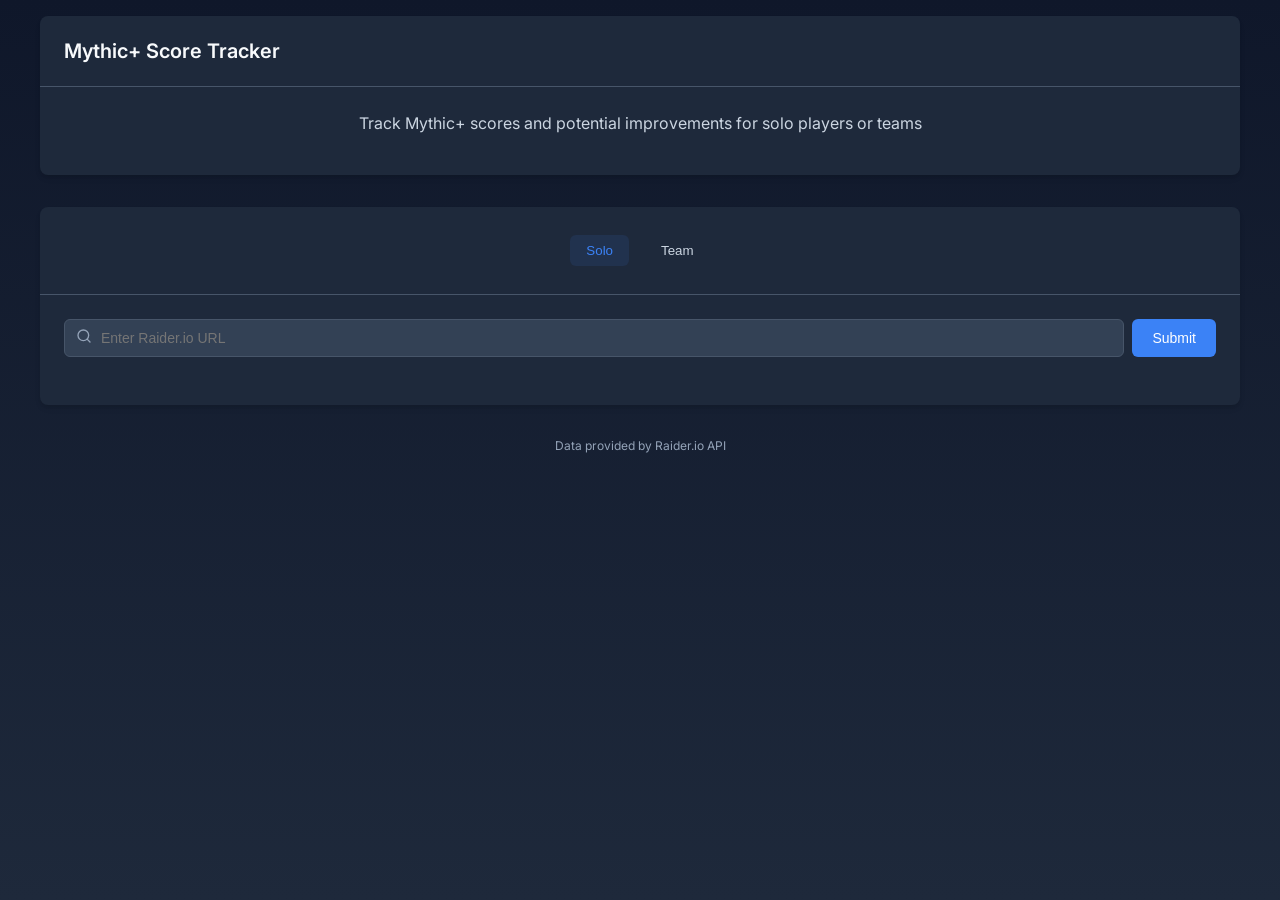
==== commit 6f225155: "update" ====
--- a/index.html
+++ b/index.html
@@ -1,3 +1,4 @@
+<!DOCTYPE html>
 <html lang="en">
 
 <head>
@@ -6,458 +7,13 @@
     <title>WoW Mythic+ Score Tracker</title>
     <link rel="stylesheet"
         href="https://fonts.googleapis.com/css2?family=Inter:wght@400;500;600;700&display=swap">
-    <style>
-        :root {
-            --bg-primary: #0f172a;
-            --bg-secondary: #1e293b;
-            --bg-card: #334155;
-            --text-primary: #f8fafc;
-            --text-secondary: #cbd5e1;
-            --text-muted: #94a3b8;
-            --border-color: #475569;
-            --accent-color: #3b82f6;
-            --accent-hover: #2563eb;
-            --success: #10b981;
-            --warning: #f59e0b;
-            --danger: #ef4444;
-            --gray-100: #f1f5f9;
-            --gray-200: #e2e8f0;
-            --gray-300: #cbd5e1;
-            --gray-400: #94a3b8;
-            --gray-500: #64748b;
-            --gray-600: #475569;
-            --gray-700: #334155;
-            --gray-800: #1e293b;
-            --gray-900: #0f172a;
-
-            /* WoW quality colors */
-            --quality-poor: #9d9d9d;
-            --quality-common: #ffffff;
-            --quality-uncommon: #1eff00;
-            --quality-rare: #0070dd;
-            --quality-epic: #a335ee;
-            --quality-legendary: #ff8000;
-        }
-
-        * {
-            margin: 0;
-            padding: 0;
-            box-sizing: border-box;
-        }
-
-        body {
-            font-family: 'Inter', -apple-system, BlinkMacSystemFont, 'Segoe UI', Roboto, Oxygen, Ubuntu, Cantarell, 'Open Sans', 'Helvetica Neue', sans-serif;
-            background-color: var(--bg-primary);
-            background-image: linear-gradient(to bottom, #0f172a, #1e293b);
-            background-attachment: fixed;
-            color: var(--text-primary);
-            line-height: 1.5;
-            padding: 1rem;
-            min-height: 100vh;
-        }
-
-        .container {
-            max-width: 1200px;
-            margin: 0 auto;
-        }
-
-        .card {
-            background-color: var(--bg-secondary);
-            border-radius: 0.5rem;
-            box-shadow: 0 4px 6px -1px rgba(0, 0, 0, 0.1), 0 2px 4px -1px rgba(0, 0, 0, 0.06);
-            overflow: hidden;
-            margin-bottom: 1.5rem;
-        }
-
-        .card-header {
-            padding: 1.25rem 1.5rem;
-            border-bottom: 1px solid var(--border-color);
-        }
-
-        .card-title {
-            font-size: 1.25rem;
-            font-weight: 600;
-        }
-
-        .card-body {
-            padding: 1.5rem;
-        }
-
-        .profile-header {
-            display: flex;
-            flex-direction: column;
-            align-items: center;
-            gap: 1rem;
-            margin-bottom: 2rem;
-        }
-
-        @media (min-width: 768px) {
-            .profile-header {
-                flex-direction: row;
-                justify-content: space-between;
-            }
-        }
-
-        .character-info {
-            display: flex;
-            align-items: center;
-            gap: 1rem;
-        }
-
-        .avatar-container {
-            position: relative;
-        }
-
-        .avatar {
-            width: 64px;
-            height: 64px;
-            border-radius: 50%;
-            border: 3px solid var(--accent-color);
-            object-fit: cover;
-        }
-
-        .avatar-badge {
-            position: absolute;
-            bottom: -4px;
-            right: -4px;
-            background-color: var(--accent-color);
-            border-radius: 50%;
-            width: 24px;
-            height: 24px;
-            display: flex;
-            align-items: center;
-            justify-content: center;
-        }
-
-        .avatar-badge svg {
-            width: 14px;
-            height: 14px;
-            fill: white;
-        }
-
-        .character-name {
-            font-size: 1.5rem;
-            font-weight: 700;
-        }
-
-        .character-realm {
-            color: var(--text-secondary);
-            font-size: 0.875rem;
-        }
-
-        .external-link {
-            display: flex;
-            align-items: center;
-            gap: 0.25rem;
-            color: var(--accent-color);
-            text-decoration: none;
-            font-size: 0.875rem;
-        }
-
-        .external-link:hover {
-            color: var(--accent-hover);
-            text-decoration: underline;
-        }
-
-        .score-display {
-            text-align: center;
-        }
-
-        @media (min-width: 768px) {
-            .score-display {
-                text-align: right;
-            }
-        }
-
-        .score-label {
-            text-transform: uppercase;
-            letter-spacing: 0.05em;
-            font-size: 0.75rem;
-            color: var(--text-muted);
-            margin-bottom: 0.25rem;
-        }
-
-        .score-value {
-            font-size: 2rem;
-            font-weight: 700;
-        }
-
-        .table-container {
-            overflow-x: auto;
-        }
-
-        table {
-            width: 100%;
-            border-collapse: collapse;
-        }
-
-        th,
-        td {
-            padding: 0.75rem 1rem;
-            text-align: left;
-        }
-
-        th {
-            background-color: var(--gray-700);
-            font-weight: 600;
-            font-size: 0.875rem;
-            color: var(--text-secondary);
-            position: sticky;
-            top: 0;
-        }
-
-        td {
-            border-bottom: 1px solid var(--border-color);
-        }
-
-        tr:hover {
-            background-color: rgba(255, 255, 255, 0.05);
-        }
-
-        .text-center {
-            text-align: center;
-        }
-
-        .dungeon-name {
-            display: flex;
-            align-items: center;
-            gap: 0.5rem;
-        }
-
-        .dungeon-abbr {
-            display: inline-block;
-            padding: 0.125rem 0.375rem;
-            border-radius: 0.25rem;
-            background-color: var(--gray-700);
-            color: var(--text-secondary);
-            font-size: 0.75rem;
-            font-weight: 600;
-            font-family: monospace;
-            width: 60px;
-            text-align: center;
-            flex-shrink: 0;
-        }
-
-        .dungeon-full-name {
-            white-space: nowrap;
-            overflow: hidden;
-            text-overflow: ellipsis;
-        }
-
-        .badge {
-            display: inline-block;
-            padding: 0.25rem 0.5rem;
-            border-radius: 0.25rem;
-            font-size: 0.75rem;
-            font-weight: 600;
-            text-align: center;
-            min-width: 2.5rem;
-        }
-
-        .badge-score {
-            background-color: var(--gray-700);
-            color: var(--text-primary);
-        }
-
-        .badge-score-0 {
-            background-color: var(--danger);
-            color: white;
-        }
-
-        .badge-points {
-            background-color: var(--gray-700);
-            color: var(--text-muted);
-        }
-
-        /* Updated point badge colors - inverted to make higher numbers more appealing */
-        .badge-points-low {
-            background-color: rgba(148, 163, 184, 0.2);
-            color: #cbd5e1;
-        }
-
-        .badge-points-medium {
-            background-color: rgba(245, 158, 11, 0.2);
-            color: #fcd34d;
-        }
-
-        .badge-points-high {
-            background-color: rgba(239, 68, 68, 0.2);
-            color: #fca5a5;
-        }
-
-        .badge-points-very-high {
-            background-color: rgba(16, 185, 129, 0.2);
-            color: #6ee7b7;
-        }
-
-        .form-container {
-            margin-top: 2rem;
-        }
-
-        .form-group {
-            display: flex;
-            flex-direction: column;
-            gap: 0.5rem;
-            margin-bottom: 1.5rem;
-        }
-
-        @media (min-width: 640px) {
-            .form-group {
-                flex-direction: row;
-            }
-        }
-
-        .input-container {
-            position: relative;
-            flex: 1;
-        }
-
-        .input-icon {
-            position: absolute;
-            left: 0.75rem;
-            top: 50%;
-            transform: translateY(-50%);
-            color: var(--text-muted);
-        }
-
-        .input {
-            width: 100%;
-            padding: 0.625rem 0.75rem 0.625rem 2.25rem;
-            border-radius: 0.375rem;
-            border: 1px solid var(--border-color);
-            background-color: var(--gray-700);
-            color: var(--text-primary);
-            font-size: 0.875rem;
-        }
-
-        .input:focus {
-            outline: none;
-            border-color: var(--accent-color);
-            box-shadow: 0 0 0 2px rgba(59, 130, 246, 0.3);
-        }
-
-        .button {
-            display: inline-flex;
-            align-items: center;
-            justify-content: center;
-            padding: 0.625rem 1.25rem;
-            border-radius: 0.375rem;
-            font-weight: 500;
-            font-size: 0.875rem;
-            cursor: pointer;
-            transition: all 0.2s;
-            border: none;
-        }
-
-        .button-primary {
-            background-color: var(--accent-color);
-            color: white;
-        }
-
-        .button-primary:hover {
-            background-color: var(--accent-hover);
-        }
-
-        .button-primary:disabled {
-            opacity: 0.7;
-            cursor: not-allowed;
-        }
-
-        .footer {
-            margin-top: 2rem;
-            text-align: center;
-            color: var(--text-muted);
-            font-size: 0.75rem;
-        }
-
-        /* WoW quality colors for scores */
-        .quality-poor {
-            color: var(--quality-poor);
-        }
-
-        .quality-common {
-            color: var(--quality-common);
-        }
-
-        .quality-uncommon {
-            color: var(--quality-uncommon);
-        }
-
-        .quality-rare {
-            color: var(--quality-rare);
-        }
-
-        .quality-epic {
-            color: var(--quality-epic);
-        }
-
-        .quality-legendary {
-            color: var(--quality-legendary);
-        }
-
-        /* Score badge colors */
-        .score-0 {
-            background-color: var(--danger);
-            color: white;
-        }
-
-        .score-low {
-            background-color: var(--quality-common);
-            color: var(--gray-900);
-        }
-
-        .score-medium {
-            background-color: var(--quality-uncommon);
-            color: var(--gray-900);
-        }
-
-        .score-high {
-            background-color: var(--quality-rare);
-            color: white;
-        }
-
-        .score-very-high {
-            background-color: var(--quality-epic);
-            color: white;
-        }
-
-        .score-max {
-            background-color: var(--quality-legendary);
-            color: white;
-        }
-
-        /* Loading spinner */
-        .spinner {
-            display: inline-block;
-            width: 1rem;
-            height: 1rem;
-            border: 2px solid rgba(255, 255, 255, 0.3);
-            border-radius: 50%;
-            border-top-color: white;
-            animation: spin 1s ease-in-out infinite;
-            margin-right: 0.5rem;
-        }
-
-        @keyframes spin {
-            to {
-                transform: rotate(360deg);
-            }
-        }
-
-        .hidden {
-            display: none;
-        }
-
-        .visible {
-            display: block;
-        }
-    </style>
+    <link rel="stylesheet" href="styles.css">
 </head>
 
 <body>
     <div class="container">
         <div id="characterInfo" class="hidden">
-            <div class="profile-header">
+            <div id="soloProfile" class="profile-header">
                 <div class="character-info">
                     <div class="avatar-container">
                         <img id="characterThumbnail" class="avatar" src="/placeholder.svg"
@@ -477,8 +33,8 @@
                             View on Raider.io
                             <svg xmlns="http://www.w3.org/2000/svg" width="12" height="12"
                                 viewBox="0 0 24 24" fill="none" stroke="currentColor"
-                                stroke-width="2"
-                                stroke-linecap="round" stroke-linejoin="round">
+                                stroke-width="2" stroke-linecap="round"
+                                stroke-linejoin="round">
                                 <path
                                     d="M18 13v6a2 2 0 0 1-2 2H5a2 2 0 0 1-2-2V8a2 2 0 0 1 2-2h6">
                                 </path>
@@ -491,6 +47,17 @@
                 <div class="score-display">
                     <div class="score-label">Mythic+ Score</div>
                     <div id="characterScore" class="score-value quality-rare">0</div>
+                </div>
+            </div>
+
+            <div id="teamProfile" class="team-profile hidden">
+                <h2 class="team-title">Team Score Improvement</h2>
+                <div class="team-members" id="teamMembersDisplay">
+                    <!-- Team members will be displayed here -->
+                </div>
+                <div class="team-score">
+                    <div class="score-label">Team Mythic+ Score</div>
+                    <div id="teamScore" class="score-value quality-rare">0</div>
                 </div>
             </div>
 
@@ -514,6 +81,30 @@
                             </tbody>
                         </table>
                     </div>
+
+                    <!-- Color legend for point improvements -->
+                    <div class="color-legend">
+                        <div class="legend-item">
+                            <div class="legend-color badge-points-none"></div>
+                            <span>No improvement</span>
+                        </div>
+                        <div class="legend-item">
+                            <div class="legend-color badge-points-low"></div>
+                            <span>1-15 points</span>
+                        </div>
+                        <div class="legend-item">
+                            <div class="legend-color badge-points-medium"></div>
+                            <span>16-30 points</span>
+                        </div>
+                        <div class="legend-item">
+                            <div class="legend-color badge-points-high"></div>
+                            <span>31-45 points</span>
+                        </div>
+                        <div class="legend-item">
+                            <div class="legend-color badge-points-very-high"></div>
+                            <span>46+ points</span>
+                        </div>
+                    </div>
                 </div>
             </div>
         </div>
@@ -525,22 +116,28 @@
             <div class="card-body">
                 <p
                     style="color: var(--text-secondary); margin-bottom: 1rem; text-align: center;">
-                    Enter your Raider.io profile URL to see your Mythic+ scores and potential
-                    improvements
+                    Track Mythic+ scores and potential improvements for solo players or teams
                 </p>
             </div>
         </div>
 
         <div class="card form-container">
+            <div class="card-header">
+                <div class="mode-selector">
+                    <button id="soloModeBtn" class="mode-button active">Solo</button>
+                    <button id="teamModeBtn" class="mode-button">Team</button>
+                </div>
+            </div>
             <div class="card-body">
-                <form id="rioForm" onsubmit="return false;">
+                <!-- Solo Mode Form -->
+                <form id="rioForm" class="mode-content active">
                     <div class="form-group">
                         <div class="input-container">
                             <div class="input-icon">
                                 <svg xmlns="http://www.w3.org/2000/svg" width="16" height="16"
                                     viewBox="0 0 24 24" fill="none" stroke="currentColor"
-                                    stroke-width="2"
-                                    stroke-linecap="round" stroke-linejoin="round">
+                                    stroke-width="2" stroke-linecap="round"
+                                    stroke-linejoin="round">
                                     <circle cx="11" cy="11" r="8"></circle>
                                     <line x1="21" y1="21" x2="16.65" y2="16.65"></line>
                                 </svg>
@@ -554,6 +151,55 @@
                         </button>
                     </div>
                 </form>
+
+                <!-- Team Mode Form -->
+                <form id="teamForm" class="mode-content hidden">
+                    <div id="teamInputs">
+                        <div class="form-group team-input">
+                            <div class="input-container">
+                                <div class="input-icon">
+                                    <svg xmlns="http://www.w3.org/2000/svg" width="16"
+                                        height="16" viewBox="0 0 24 24" fill="none"
+                                        stroke="currentColor" stroke-width="2"
+                                        stroke-linecap="round" stroke-linejoin="round">
+                                        <circle cx="11" cy="11" r="8"></circle>
+                                        <line x1="21" y1="21" x2="16.65" y2="16.65"></line>
+                                    </svg>
+                                </div>
+                                <input type="text" class="input team-url"
+                                    placeholder="Enter Raider.io URL for player 1">
+                            </div>
+                            <button type="button"
+                                class="button button-icon remove-player hidden">
+                                <svg xmlns="http://www.w3.org/2000/svg" width="16" height="16"
+                                    viewBox="0 0 24 24" fill="none" stroke="currentColor"
+                                    stroke-width="2" stroke-linecap="round"
+                                    stroke-linejoin="round">
+                                    <line x1="18" y1="6" x2="6" y2="18"></line>
+                                    <line x1="6" y1="6" x2="18" y2="18"></line>
+                                </svg>
+                            </button>
+                        </div>
+                    </div>
+
+                    <div class="team-actions">
+                        <button type="button" id="addPlayerBtn"
+                            class="button button-secondary">
+                            <svg xmlns="http://www.w3.org/2000/svg" width="16" height="16"
+                                viewBox="0 0 24 24" fill="none" stroke="currentColor"
+                                stroke-width="2" stroke-linecap="round"
+                                stroke-linejoin="round">
+                                <line x1="12" y1="5" x2="12" y2="19"></line>
+                                <line x1="5" y1="12" x2="19" y2="12"></line>
+                            </svg>
+                            Add Player
+                        </button>
+                        <button type="submit" id="submitTeam" class="button button-primary">
+                            <span id="teamLoadingSpinner" class="spinner hidden"></span>
+                            <span id="teamSubmitText">Calculate Team Score</span>
+                        </button>
+                    </div>
+                </form>
             </div>
         </div>
 
@@ -562,346 +208,7 @@
         </div>
     </div>
 
-    <script>
-        const dungeons = [
-            {
-                "id": 14938,
-                "challenge_mode_id": 500,
-                "slug": "the-rookery",
-                "name": "The Rookery",
-                "short_name": "ROOK"
-            },
-            {
-                "id": 12841,
-                "challenge_mode_id": 382,
-                "slug": "theater-of-pain",
-                "name": "Theater of Pain",
-                "short_name": "TOP"
-            },
-            {
-                "id": 14882,
-                "challenge_mode_id": 504,
-                "slug": "darkflame-cleft",
-                "name": "Darkflame Cleft",
-                "short_name": "DFC"
-            },
-            {
-                "id": 8064,
-                "challenge_mode_id": 247,
-                "slug": "the-motherlode",
-                "name": "The MOTHERLODE!!",
-                "short_name": "ML"
-            },
-            {
-                "id": 800002,
-                "challenge_mode_id": 370,
-                "slug": "mechagon-workshop",
-                "name": "Mechagon Workshop",
-                "short_name": "WORK"
-            },
-            {
-                "id": 15103,
-                "challenge_mode_id": 506,
-                "slug": "cinderbrew-meadery",
-                "name": "Cinderbrew Meadery",
-                "short_name": "BREW"
-            },
-            {
-                "id": 14954,
-                "challenge_mode_id": 499,
-                "slug": "priory-of-the-sacred-flame",
-                "name": "Priory of the Sacred Flame",
-                "short_name": "PSF"
-            },
-            {
-                "id": 15452,
-                "challenge_mode_id": 525,
-                "slug": "operation-floodgate",
-                "name": "Operation: Floodgate",
-                "short_name": "FLOOD"
-            }
-        ];
-
-        const keyScores = {
-            2: 165, 3: 180, 4: 205, 5: 220, 6: 235, 7: 265, 8: 280, 9: 295, 10: 320,
-            11: 335, 12: 365, 13: 380, 14: 395, 15: 410, 16: 425, 17: 440, 18: 455,
-            19: 470, 20: 485, 21: 500, 22: 515, 23: 530, 24: 545, 25: 560, 26: 575,
-            27: 590, 28: 605, 29: 620, 30: 635
-        };
-
-        let api_url = "";
-        let data;
-        let dungeon_scores = {};
-        const numberOfCol = 8;
-
-        // Initialize dungeon scores
-        dungeons.forEach(dungeon => {
-            dungeon_scores[dungeon.id.toString()] = 0;
-        });
-
-        document.addEventListener('DOMContentLoaded', function () {
-            // Set up form submission
-            document.getElementById('rioForm').addEventListener('submit', function (e) {
-                e.preventDefault();
-                getURLInput();
-            });
-
-            // Check for URL parameter
-            const queryString = window.location.search;
-            if (queryString) {
-                const urlParams = new URLSearchParams(queryString);
-                const rioURL = urlParams.get('rio');
-
-                if (rioURL) {
-                    // Set the input value
-                    document.getElementById("raiderioUrl").value = rioURL;
-                    getURLInput();
-                }
-            }
-        });
-
-        function getURLInput() {
-            const inputUrl = document.getElementById("raiderioUrl").value;
-            if (!inputUrl) return;
-
-            // Show loading state
-            setLoading(true);
-
-            // Update URL with query parameter
-            const newUrl = window.location.origin + window.location.pathname + '?rio=' + encodeURIComponent(inputUrl);
-            window.history.pushState({ path: newUrl }, '', newUrl);
-
-            splitUrl(inputUrl);
-            clearTable();
-            getBestScore();
-        }
-
-        function setLoading(isLoading) {
-            const spinner = document.getElementById('loadingSpinner');
-            const submitText = document.getElementById('submitText');
-            const submitButton = document.getElementById('submitURL');
-
-            if (isLoading) {
-                spinner.classList.remove('hidden');
-                submitText.textContent = 'Loading...';
-                submitButton.disabled = true;
-            } else {
-                spinner.classList.add('hidden');
-                submitText.textContent = 'Submit';
-                submitButton.disabled = false;
-            }
-        }
-
-        function clearTable() {
-            // Clear table headers except first two
-            const headerRow = document.getElementById("tb_headers");
-            while (headerRow.children.length > 2) {
-                headerRow.removeChild(headerRow.lastChild);
-            }
-
-            // Clear table body
-            document.getElementById("dungeonTableBody").innerHTML = "";
-
-            // Reset dungeon scores
-            for (var key in dungeon_scores) {
-                dungeon_scores[key] = 0;
-            }
-    @@ -155,265 +713,197 @@ <h2 style="color: #D6DCE4"><span id="characterScore"></span></h2>
-            var urlArray = url.split("/");
-            var urlIndex = urlArray.indexOf("characters");
-
-            if (urlIndex === -1) {
-                alert("Invalid Raider.io URL");
-                setLoading(false);
-                return;
-            }
-
-            var region = urlArray[urlIndex + 1];
-            var realm = urlArray[urlIndex + 2];
-            var name = urlArray[urlIndex + 3];
-
-            api_url = "https://raider.io/api/v1/characters/profile?region=" + region + "&realm=" + realm + "&name=" + name + "&fields=mythic_plus_best_runs,mythic_plus_scores_by_season:current";
-        }
-
-        async function getBestScore() {
-            try {
-                var response = await fetch(api_url);
-                data = await response.json();
-
-                // Update character info
-                document.getElementById('characterNameDisplay').textContent = data.name + " - " + data.realm;
-                document.getElementById('characterThumbnail').src = data.thumbnail_url;
-                document.getElementById('profileLink').href = data.profile_url;
-
-                // Process best runs
-                if (data.mythic_plus_best_runs) {
-                    for (var dun of data.mythic_plus_best_runs) {
-                        var dungeonID = String(dun.zone_id);
-                        var dungeonScore = dun.score;
-                        dungeon_scores[dungeonID] = Math.max(dungeon_scores[dungeonID] || 0, dungeonScore);
-                    }
-                }
-
-                // Get alternate runs if available
-                if (data.mythic_plus_alternate_runs) {
-                    for (var dun of data.mythic_plus_alternate_runs) {
-                        var dungeonID = String(dun.zone_id);
-                        var dungeonScore = dun.score;
-                        dungeon_scores[dungeonID] = Math.max(dungeon_scores[dungeonID] || 0, dungeonScore);
-                    }
-                }
-
-                // Get season score
-                var seasonScore = data.mythic_plus_scores_by_season[0].scores.all;
-                document.getElementById('characterScore').textContent = seasonScore.toLocaleString();
-
-                // Set score color class
-                const scoreElement = document.getElementById('characterScore');
-                scoreElement.className = 'score-value ' + getScoreQualityClass(seasonScore);
-
-                // Show character info and build table
-                document.getElementById('characterInfo').classList.remove('hidden');
-                document.getElementById('welcomeCard').classList.add('hidden');
-
-                buildTable();
-            } catch (error) {
-                console.error('Error fetching data:', error);
-                alert('Error fetching data from Raider.io');
-            } finally {
-                setLoading(false);
-            }
-        }
-
-        function getScoreQualityClass(score) {
-            if (score >= 2800) return 'quality-legendary';
-            if (score >= 2400) return 'quality-epic';
-            if (score >= 2000) return 'quality-rare';
-            if (score >= 1600) return 'quality-uncommon';
-            if (score >= 1200) return 'quality-common';
-            return 'quality-poor';
-        }
-
-        function getKeyByScore(score) {
-            let keyLevel = 0;
-            for (const [key, value] of Object.entries(keyScores)) {
-                if (value < score) {
-                    keyLevel = parseInt(key);
-                }
-            }
-            return Math.max(2, keyLevel);
-        }
-
-        function getLowestKey() {
-            var lowestScore = Infinity;
-            var highestScore = 0;
-
-            for (var dungeonID in dungeon_scores) {
-                var dungeonScore = dungeon_scores[dungeonID];
-                if (dungeonScore > 0) {
-                    lowestScore = Math.min(lowestScore, dungeonScore);
-                }
-                highestScore = Math.max(highestScore, dungeonScore);
-            }
-
-            // If all scores are 0, default to key level 2
-            if (lowestScore === Infinity) lowestScore = 0;
-
-            var startingKey = Math.max(getKeyByScore(lowestScore), getKeyByScore(highestScore) - numberOfCol + 2);
-            return Math.max(startingKey, 2);
-        }
-
-        function getArrayPoints(startingKey, baseScore) {
-            var arraySize = numberOfCol;
-            var tablePoints = [];
-            var currentScore = baseScore;
-
-            for (var i = 0; i < arraySize; i++) {
-                var newKeyScore = keyScores[startingKey + i] || 0;
-                var newScore = Math.max(newKeyScore, currentScore);
-                tablePoints.push(Math.round(Math.max(0, newScore - currentScore) * 10) / 10);
-            }
-
-            return tablePoints;
-        }
-
-        function getScoreBadgeClass(score) {
-            if (score === 0) return 'score-0';
-            if (score >= 350) return 'score-max';
-            if (score >= 300) return 'score-very-high';
-            if (score >= 250) return 'score-high';
-            if (score >= 200) return 'score-medium';
-            return 'score-low';
-        }
-
-        // Updated to invert the colors - higher numbers are now green (more appealing)
-        function getPointsBadgeClass(points) {
-            if (points <= 0) return 'badge-points';
-            if (points < 10) return 'badge-points-low';
-            if (points < 20) return 'badge-points-medium';
-            if (points < 30) return 'badge-points-high';
-            return 'badge-points-very-high'; // Green for highest values
-        }
-
-        function buildTable() {
-            // Get starting key level
-            const startingKey = getLowestKey();
-
-            // Add key level headers
-            const headerRow = document.getElementById("tb_headers");
-            for (let i = 0; i < numberOfCol; i++) {
-                const keyLevel = startingKey + i;
-                const th = document.createElement("th");
-                th.className = "text-center";
-                th.textContent = "+" + keyLevel;
-                headerRow.appendChild(th);
-            }
-
-            // Build dungeon rows
-            const tableBody = document.getElementById("dungeonTableBody");
-            tableBody.innerHTML = '';
-
-            dungeons.forEach(dungeon => {
-                const dungeonScore = dungeon_scores[dungeon.id.toString()] || 0;
-                const pointsArray = getArrayPoints(startingKey, dungeonScore);
-
-                const row = document.createElement("tr");
-
-                // Dungeon name cell with fixed width abbreviation for alignment
-                const nameCell = document.createElement("td");
-                nameCell.innerHTML = `
-                    <div class="dungeon-name">
-                        <span class="dungeon-abbr">${dungeon.short_name}</span>
-                        <span class="dungeon-full-name">${dungeon.name}</span>
-                    </div>
-                `;
-                row.appendChild(nameCell);
-
-                // Score cell
-                const scoreCell = document.createElement("td");
-                scoreCell.className = "text-center";
-                scoreCell.innerHTML = `
-                    <span class="badge ${getScoreBadgeClass(dungeonScore)}">
-                        ${dungeonScore}
-                    </span>
-                `;
-                row.appendChild(scoreCell);
-
-                // Points cells
-                pointsArray.forEach(points => {
-                    const pointsCell = document.createElement("td");
-                    pointsCell.className = "text-center";
-                    pointsCell.innerHTML = `
-                        <span class="badge ${getPointsBadgeClass(points)}">
-                            ${points > 0 ? '+' + points : '-'}
-                        </span>
-                    `;
-                    row.appendChild(pointsCell);
-                });
-
-                tableBody.appendChild(row);
-            });
-        }
-    </script>
+    <script src="script.js"></script>
 </body>
 
-    +</html>
--- a/styles.css
+++ b/styles.css
@@ -0,0 +1,640 @@
+:root {
+  --bg-primary: #0f172a;
+  --bg-secondary: #1e293b;
+  --bg-card: #334155;
+  --text-primary: #f8fafc;
+  --text-secondary: #cbd5e1;
+  --text-muted: #94a3b8;
+  --border-color: #475569;
+  --accent-color: #3b82f6;
+  --accent-hover: #2563eb;
+  --success: #10b981;
+  --warning: #f59e0b;
+  --danger: #ef4444;
+  --gray-100: #f1f5f9;
+  --gray-200: #e2e8f0;
+  --gray-300: #cbd5e1;
+  --gray-400: #94a3b8;
+  --gray-500: #64748b;
+  --gray-600: #475569;
+  --gray-700: #334155;
+  --gray-800: #1e293b;
+  --gray-900: #0f172a;
+
+  /* WoW quality colors */
+  --quality-poor: #9d9d9d;
+  --quality-common: #ffffff;
+  --quality-uncommon: #1eff00;
+  --quality-rare: #0070dd;
+  --quality-epic: #a335ee;
+  --quality-legendary: #ff8000;
+
+  /* Point improvement colors - positive progression */
+  --points-none: var(--gray-700);
+  --points-low: #64748b;      /* Light slate gray */
+  --points-medium: #6366f1;   /* Indigo */
+  --points-high: #8b5cf6;     /* Purple */
+  --points-very-high: #10b981; /* Green */
+}
+
+* {
+  margin: 0;
+  padding: 0;
+  box-sizing: border-box;
+}
+
+body {
+  font-family: 'Inter', -apple-system, BlinkMacSystemFont, 'Segoe UI', Roboto, Oxygen, Ubuntu, Cantarell, 'Open Sans', 'Helvetica Neue', sans-serif;
+  background-color: var(--bg-primary);
+  background-image: linear-gradient(to bottom, #0f172a, #1e293b);
+  background-attachment: fixed;
+  color: var(--text-primary);
+  line-height: 1.5;
+  padding: 1rem;
+  min-height: 100vh;
+}
+
+.container {
+  max-width: 1200px;
+  margin: 0 auto;
+}
+
+.card {
+  background-color: var(--bg-secondary);
+  border-radius: 0.5rem;
+  box-shadow: 0 4px 6px -1px rgba(0, 0, 0, 0.1), 0 2px 4px -1px rgba(0, 0, 0, 0.06);
+  overflow: hidden;
+  margin-bottom: 1.5rem;
+}
+
+.card-header {
+  padding: 1.25rem 1.5rem;
+  border-bottom: 1px solid var(--border-color);
+}
+
+.card-title {
+  font-size: 1.25rem;
+  font-weight: 600;
+}
+
+.card-body {
+  padding: 1.5rem;
+}
+
+.profile-header {
+  display: flex;
+  flex-direction: column;
+  align-items: center;
+  gap: 1rem;
+  margin-bottom: 2rem;
+}
+
+@media (min-width: 768px) {
+  .profile-header {
+      flex-direction: row;
+      justify-content: space-between;
+  }
+}
+
+.character-info {
+  display: flex;
+  align-items: center;
+  gap: 1rem;
+}
+
+.avatar-container {
+  position: relative;
+}
+
+.avatar {
+  width: 64px;
+  height: 64px;
+  border-radius: 50%;
+  border: 3px solid var(--accent-color);
+  object-fit: cover;
+}
+
+.avatar-badge {
+  position: absolute;
+  bottom: -4px;
+  right: -4px;
+  background-color: var(--accent-color);
+  border-radius: 50%;
+  width: 24px;
+  height: 24px;
+  display: flex;
+  align-items: center;
+  justify-content: center;
+}
+
+.avatar-badge svg {
+  width: 14px;
+  height: 14px;
+  fill: white;
+}
+
+.character-name {
+  font-size: 1.5rem;
+  font-weight: 700;
+}
+
+.character-realm {
+  color: var(--text-secondary);
+  font-size: 0.875rem;
+}
+
+.external-link {
+  display: flex;
+  align-items: center;
+  gap: 0.25rem;
+  color: var(--accent-color);
+  text-decoration: none;
+  font-size: 0.875rem;
+}
+
+.external-link:hover {
+  color: var(--accent-hover);
+  text-decoration: underline;
+}
+
+.score-display {
+  text-align: center;
+}
+
+@media (min-width: 768px) {
+  .score-display {
+      text-align: right;
+  }
+}
+
+.score-label {
+  text-transform: uppercase;
+  letter-spacing: 0.05em;
+  font-size: 0.75rem;
+  color: var(--text-muted);
+  margin-bottom: 0.25rem;
+}
+
+.score-value {
+  font-size: 2rem;
+  font-weight: 700;
+}
+
+.table-container {
+  overflow-x: auto;
+}
+
+table {
+  width: 100%;
+  border-collapse: collapse;
+}
+
+th, td {
+  padding: 0.75rem 1rem;
+  text-align: left;
+}
+
+th {
+  background-color: var(--gray-700);
+  font-weight: 600;
+  font-size: 0.875rem;
+  color: var(--text-secondary);
+  position: sticky;
+  top: 0;
+}
+
+td {
+  border-bottom: 1px solid var(--border-color);
+}
+
+tr:hover {
+  background-color: rgba(255, 255, 255, 0.05);
+}
+
+.text-center {
+  text-align: center;
+}
+
+.dungeon-name {
+  display: flex;
+  align-items: center;
+  gap: 0.5rem;
+}
+
+.dungeon-abbr {
+  display: inline-block;
+  padding: 0.125rem 0.375rem;
+  border-radius: 0.25rem;
+  background-color: var(--gray-700);
+  color: var(--text-secondary);
+  font-size: 0.75rem;
+  font-weight: 600;
+  font-family: monospace;
+  width: 60px;
+  text-align: center;
+  flex-shrink: 0;
+}
+
+.dungeon-full-name {
+  white-space: nowrap;
+  overflow: hidden;
+  text-overflow: ellipsis;
+}
+
+.badge {
+  display: inline-block;
+  padding: 0.25rem 0.5rem;
+  border-radius: 0.25rem;
+  font-size: 0.75rem;
+  font-weight: 600;
+  text-align: center;
+  min-width: 2.5rem;
+}
+
+.badge-score {
+  background-color: var(--gray-700);
+  color: var(--text-primary);
+}
+
+.badge-score-0 {
+  background-color: var(--danger);
+  color: white;
+}
+
+/* Updated point badge colors with positive progression */
+.badge-points-none {
+  background-color: var(--points-none);
+  color: var(--text-muted);
+}
+
+.badge-points-low {
+  background-color: rgba(100, 116, 139, 0.3);
+  color: #cbd5e1;
+}
+
+.badge-points-medium {
+  background-color: rgba(99, 102, 241, 0.3);
+  color: #c7d2fe;
+}
+
+.badge-points-high {
+  background-color: rgba(139, 92, 246, 0.3);
+  color: #ddd6fe;
+}
+
+.badge-points-very-high {
+  background-color: rgba(16, 185, 129, 0.3);
+  color: #6ee7b7;
+}
+
+/* Legend for point colors */
+.color-legend {
+  display: flex;
+  flex-wrap: wrap;
+  gap: 0.75rem;
+  margin-top: 1rem;
+  justify-content: center;
+}
+
+.legend-item {
+  display: flex;
+  align-items: center;
+  gap: 0.375rem;
+  font-size: 0.75rem;
+  color: var(--text-secondary);
+}
+
+.legend-color {
+  width: 1rem;
+  height: 1rem;
+  border-radius: 0.25rem;
+}
+
+.form-container {
+  margin-top: 2rem;
+}
+
+.form-group {
+  display: flex;
+  flex-direction: column;
+  gap: 0.5rem;
+  margin-bottom: 1.5rem;
+}
+
+@media (min-width: 640px) {
+  .form-group {
+      flex-direction: row;
+  }
+}
+
+.input-container {
+  position: relative;
+  flex: 1;
+}
+
+.input-icon {
+  position: absolute;
+  left: 0.75rem;
+  top: 50%;
+  transform: translateY(-50%);
+  color: var(--text-muted);
+}
+
+.input {
+  width: 100%;
+  padding: 0.625rem 0.75rem 0.625rem 2.25rem;
+  border-radius: 0.375rem;
+  border: 1px solid var(--border-color);
+  background-color: var(--gray-700);
+  color: var(--text-primary);
+  font-size: 0.875rem;
+}
+
+.input:focus {
+  outline: none;
+  border-color: var(--accent-color);
+  box-shadow: 0 0 0 2px rgba(59, 130, 246, 0.3);
+}
+
+.button {
+  display: inline-flex;
+  align-items: center;
+  justify-content: center;
+  padding: 0.625rem 1.25rem;
+  border-radius: 0.375rem;
+  font-weight: 500;
+  font-size: 0.875rem;
+  cursor: pointer;
+  transition: all 0.2s;
+  border: none;
+}
+
+.button-primary {
+  background-color: var(--accent-color);
+  color: white;
+}
+
+.button-primary:hover {
+  background-color: var(--accent-hover);
+}
+
+.button-primary:disabled {
+  opacity: 0.7;
+  cursor: not-allowed;
+}
+
+.footer {
+  margin-top: 2rem;
+  text-align: center;
+  color: var(--text-muted);
+  font-size: 0.75rem;
+}
+
+/* WoW quality colors for scores */
+.quality-poor {
+  color: var(--quality-poor);
+}
+
+.quality-common {
+  color: var(--quality-common);
+}
+
+.quality-uncommon {
+  color: var(--quality-uncommon);
+}
+
+.quality-rare {
+  color: var(--quality-rare);
+}
+
+.quality-epic {
+  color: var(--quality-epic);
+}
+
+.quality-legendary {
+  color: var(--quality-legendary);
+}
+
+/* Score badge colors */
+.score-0 {
+  background-color: var(--danger);
+  color: white;
+}
+
+.score-low {
+  background-color: var(--quality-common);
+  color: var(--gray-900);
+}
+
+.score-medium {
+  background-color: var(--quality-uncommon);
+  color: var(--gray-900);
+}
+
+.score-high {
+  background-color: var(--quality-rare);
+  color: white;
+}
+
+.score-very-high {
+  background-color: var(--quality-epic);
+  color: white;
+}
+
+.score-max {
+  background-color: var(--quality-legendary);
+  color: white;
+}
+
+/* Loading spinner */
+.spinner {
+  display: inline-block;
+  width: 1rem;
+  height: 1rem;
+  border: 2px solid rgba(255, 255, 255, 0.3);
+  border-radius: 50%;
+  border-top-color: white;
+  animation: spin 1s ease-in-out infinite;
+  margin-right: 0.5rem;
+}
+
+@keyframes spin {
+  to {
+      transform: rotate(360deg);
+  }
+}
+
+.hidden {
+  display: none;
+}
+
+.visible {
+  display: block;
+}
+
+/* Mode Selector */
+.mode-selector {
+  display: flex;
+  justify-content: center;
+  gap: 1rem;
+  padding: 0.5rem 0;
+}
+
+.mode-button {
+  background: none;
+  border: none;
+  color: var(--text-secondary);
+  font-weight: 500;
+  padding: 0.5rem 1rem;
+  border-radius: 0.375rem;
+  cursor: pointer;
+  transition: all 0.2s;
+}
+
+.mode-button:hover {
+  color: var(--text-primary);
+  background-color: rgba(255, 255, 255, 0.05);
+}
+
+.mode-button.active {
+  color: var(--accent-color);
+  background-color: rgba(59, 130, 246, 0.1);
+}
+
+/* Mode Content */
+.mode-content {
+  display: none;
+}
+
+.mode-content.active {
+  display: block;
+}
+
+/* Team Styles */
+.team-profile {
+  margin-bottom: 2rem;
+  padding: 1rem;
+  background-color: var(--bg-secondary);
+  border-radius: 0.5rem;
+  box-shadow: 0 4px 6px -1px rgba(0, 0, 0, 0.1), 0 2px 4px -1px rgba(0, 0, 0, 0.06);
+}
+
+.team-title {
+  font-size: 1.25rem;
+  font-weight: 600;
+  margin-bottom: 1rem;
+  text-align: center;
+}
+
+.team-members {
+  display: flex;
+  flex-wrap: wrap;
+  gap: 1rem;
+  margin-bottom: 1rem;
+  justify-content: center;
+}
+
+.team-member {
+  display: flex;
+  align-items: center;
+  gap: 0.5rem;
+  padding: 0.5rem;
+  background-color: var(--bg-card);
+  border-radius: 0.375rem;
+  max-width: 100%;
+}
+
+.team-member-avatar {
+  width: 32px;
+  height: 32px;
+  border-radius: 50%;
+  object-fit: cover;
+}
+
+.team-member-info {
+  overflow: hidden;
+}
+
+.team-member-name {
+  font-weight: 600;
+  font-size: 0.875rem;
+  white-space: nowrap;
+  overflow: hidden;
+  text-overflow: ellipsis;
+}
+
+.team-member-score {
+  font-size: 0.75rem;
+  color: var(--text-secondary);
+}
+
+.team-score {
+  text-align: center;
+  margin-top: 1rem;
+}
+
+.team-actions {
+  display: flex;
+  justify-content: space-between;
+  margin-top: 1rem;
+}
+
+.team-input {
+  margin-bottom: 0.75rem;
+  position: relative;
+}
+
+.button-icon {
+  padding: 0.625rem;
+  background-color: rgba(239, 68, 68, 0.1);
+  color: var(--danger);
+}
+
+.button-icon:hover {
+  background-color: rgba(239, 68, 68, 0.2);
+}
+
+.button-secondary {
+  background-color: var(--gray-700);
+  color: var(--text-primary);
+  display: flex;
+  align-items: center;
+  gap: 0.5rem;
+}
+
+.button-secondary:hover {
+  background-color: var(--gray-600);
+}
+
+.button-secondary svg {
+  width: 16px;
+  height: 16px;
+}
+
+.remove-player {
+  position: absolute;
+  right: 0;
+  top: 50%;
+  transform: translateY(-50%);
+}
+
+@media (max-width: 640px) {
+  .remove-player {
+    position: static;
+    transform: none;
+    margin-top: 0.5rem;
+  }
+
+  .team-input {
+    display: block;
+  }
+
+  .team-actions {
+    flex-direction: column;
+    gap: 0.5rem;
+  }
+
+  .team-actions button {
+    width: 100%;
+  }
+}
